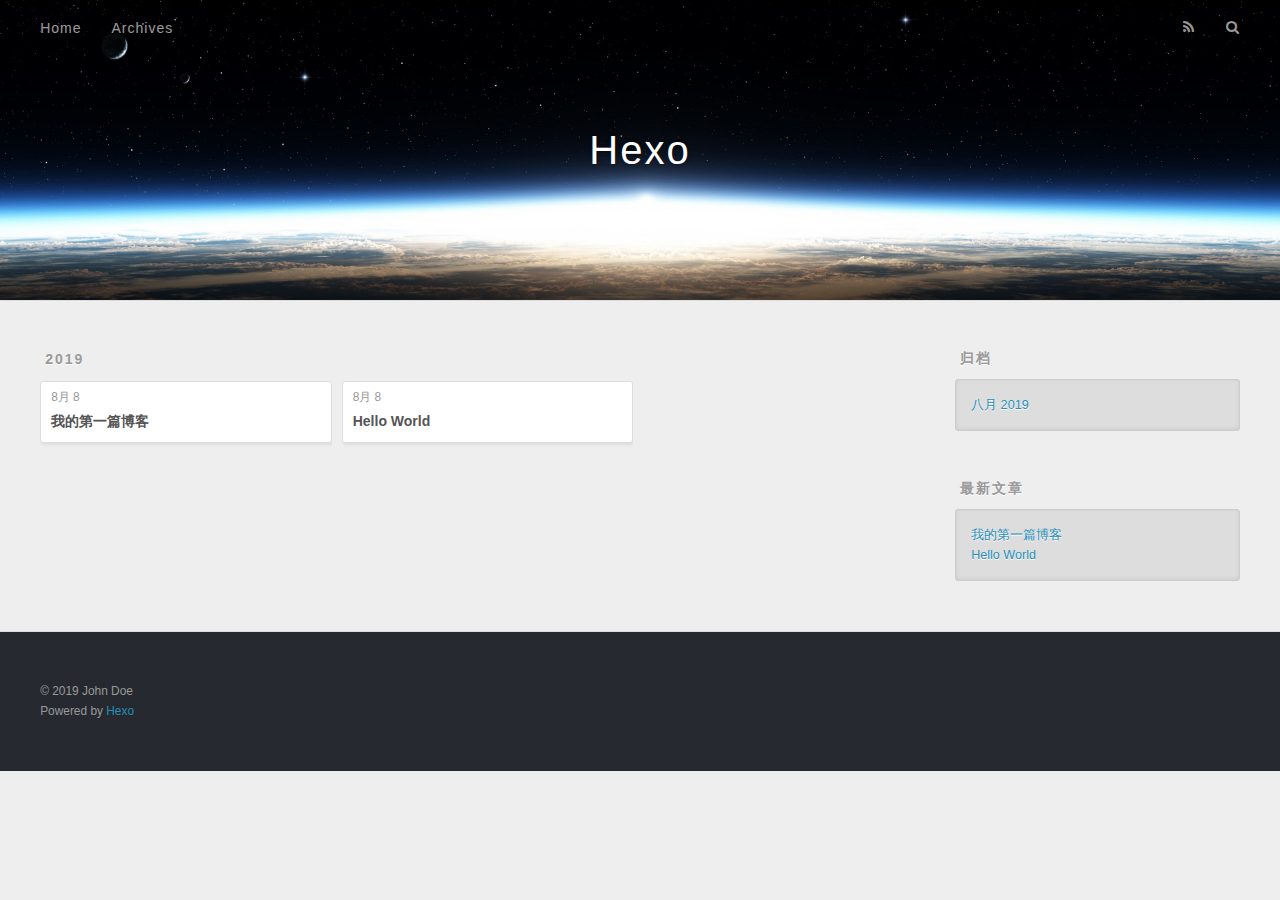
==== archives/index.html @ 7c76d412 "Site updated: 2019-08-08 10:37:57" ====
<!DOCTYPE html>
<html>
<head><meta name="generator" content="Hexo 3.9.0">
  <meta charset="utf-8">
  

  
  <title>归档 | Hexo</title>
  <meta name="viewport" content="width=device-width, initial-scale=1, maximum-scale=1">
  <meta property="og:type" content="website">
<meta property="og:title" content="Hexo">
<meta property="og:url" content="http://yoursite.com/archives/index.html">
<meta property="og:site_name" content="Hexo">
<meta property="og:locale" content="zh-CN">
<meta name="twitter:card" content="summary">
<meta name="twitter:title" content="Hexo">
  
    <link rel="alternate" href="/atom.xml" title="Hexo" type="application/atom+xml">
  
  
    <link rel="icon" href="/favicon.png">
  
  
    <link href="//fonts.googleapis.com/css?family=Source+Code+Pro" rel="stylesheet" type="text/css">
  
  <link rel="stylesheet" href="/css/style.css">
</head>
</html>
<body>
  <div id="container">
    <div id="wrap">
      <header id="header">
  <div id="banner"></div>
  <div id="header-outer" class="outer">
    <div id="header-title" class="inner">
      <h1 id="logo-wrap">
        <a href="/" id="logo">Hexo</a>
      </h1>
      
    </div>
    <div id="header-inner" class="inner">
      <nav id="main-nav">
        <a id="main-nav-toggle" class="nav-icon"></a>
        
          <a class="main-nav-link" href="/">Home</a>
        
          <a class="main-nav-link" href="/archives">Archives</a>
        
      </nav>
      <nav id="sub-nav">
        
          <a id="nav-rss-link" class="nav-icon" href="/atom.xml" title="RSS Feed"></a>
        
        <a id="nav-search-btn" class="nav-icon" title="搜索"></a>
      </nav>
      <div id="search-form-wrap">
        <form action="//google.com/search" method="get" accept-charset="UTF-8" class="search-form"><input type="search" name="q" class="search-form-input" placeholder="Search"><button type="submit" class="search-form-submit">&#xF002;</button><input type="hidden" name="sitesearch" value="http://yoursite.com"></form>
      </div>
    </div>
  </div>
</header>
      <div class="outer">
        <section id="main">
  
  
    
    
      
      
      <section class="archives-wrap">
        <div class="archive-year-wrap">
          <a href="/archives/2019" class="archive-year">2019</a>
        </div>
        <div class="archives">
    
    <article class="archive-article archive-type-post">
  <div class="archive-article-inner">
    <header class="archive-article-header">
      <a href="/2019/08/08/我的第一篇博客/" class="archive-article-date">
  <time datetime="2019-08-08T02:09:40.000Z" itemprop="datePublished">8月 8</time>
</a>
      
  
    <h1 itemprop="name">
      <a class="archive-article-title" href="/2019/08/08/我的第一篇博客/">我的第一篇博客</a>
    </h1>
  

    </header>
  </div>
</article>
  
    
    
    <article class="archive-article archive-type-post">
  <div class="archive-article-inner">
    <header class="archive-article-header">
      <a href="/2019/08/08/hello-world/" class="archive-article-date">
  <time datetime="2019-08-08T01:44:31.149Z" itemprop="datePublished">8月 8</time>
</a>
      
  
    <h1 itemprop="name">
      <a class="archive-article-title" href="/2019/08/08/hello-world/">Hello World</a>
    </h1>
  

    </header>
  </div>
</article>
  
  
    </div></section>
  


</section>
        
          <aside id="sidebar">
  
    

  
    

  
    
  
    
  <div class="widget-wrap">
    <h3 class="widget-title">归档</h3>
    <div class="widget">
      <ul class="archive-list"><li class="archive-list-item"><a class="archive-list-link" href="/archives/2019/08/">八月 2019</a></li></ul>
    </div>
  </div>


  
    
  <div class="widget-wrap">
    <h3 class="widget-title">最新文章</h3>
    <div class="widget">
      <ul>
        
          <li>
            <a href="/2019/08/08/我的第一篇博客/">我的第一篇博客</a>
          </li>
        
          <li>
            <a href="/2019/08/08/hello-world/">Hello World</a>
          </li>
        
      </ul>
    </div>
  </div>

  
</aside>
        
      </div>
      <footer id="footer">
  
  <div class="outer">
    <div id="footer-info" class="inner">
      &copy; 2019 John Doe<br>
      Powered by <a href="http://hexo.io/" target="_blank">Hexo</a>
    </div>
  </div>
</footer>
    </div>
    <nav id="mobile-nav">
  
    <a href="/" class="mobile-nav-link">Home</a>
  
    <a href="/archives" class="mobile-nav-link">Archives</a>
  
</nav>
    

<script src="//ajax.googleapis.com/ajax/libs/jquery/2.0.3/jquery.min.js"></script>


  <link rel="stylesheet" href="/fancybox/jquery.fancybox.css">
  <script src="/fancybox/jquery.fancybox.pack.js"></script>


<script src="/js/script.js"></script>



  </div>
</body>
</html>
---- css/style.css ----
body {
  width: 100%;
}
body:before,
body:after {
  content: "";
  display: table;
}
body:after {
  clear: both;
}
html,
body,
div,
span,
applet,
object,
iframe,
h1,
h2,
h3,
h4,
h5,
h6,
p,
blockquote,
pre,
a,
abbr,
acronym,
address,
big,
cite,
code,
del,
dfn,
em,
img,
ins,
kbd,
q,
s,
samp,
small,
strike,
strong,
sub,
sup,
tt,
var,
dl,
dt,
dd,
ol,
ul,
li,
fieldset,
form,
label,
legend,
table,
caption,
tbody,
tfoot,
thead,
tr,
th,
td {
  margin: 0;
  padding: 0;
  border: 0;
  outline: 0;
  font-weight: inherit;
  font-style: inherit;
  font-family: inherit;
  font-size: 100%;
  vertical-align: baseline;
}
body {
  line-height: 1;
  color: #000;
  background: #fff;
}
ol,
ul {
  list-style: none;
}
table {
  border-collapse: separate;
  border-spacing: 0;
  vertical-align: middle;
}
caption,
th,
td {
  text-align: left;
  font-weight: normal;
  vertical-align: middle;
}
a img {
  border: none;
}
input,
button {
  margin: 0;
  padding: 0;
}
input::-moz-focus-inner,
button::-moz-focus-inner {
  border: 0;
  padding: 0;
}
@font-face {
  font-family: FontAwesome;
  font-style: normal;
  font-weight: normal;
  src: url("fonts/fontawesome-webfont.eot?v=#4.0.3");
  src: url("fonts/fontawesome-webfont.eot?#iefix&v=#4.0.3") format("embedded-opentype"), url("fonts/fontawesome-webfont.woff?v=#4.0.3") format("woff"), url("fonts/fontawesome-webfont.ttf?v=#4.0.3") format("truetype"), url("fonts/fontawesome-webfont.svg#fontawesomeregular?v=#4.0.3") format("svg");
}
html,
body,
#container {
  height: 100%;
}
body {
  background: #eee;
  font: 14px -apple-system, BlinkMacSystemFont, "Segoe UI", "Roboto", "Oxygen", "Ubuntu", "Cantarell", "Fira Sans", "Droid Sans", "Helvetica Neue", sans-serif;
  -webkit-text-size-adjust: 100%;
}
.outer {
  max-width: 1220px;
  margin: 0 auto;
  padding: 0 20px;
}
.outer:before,
.outer:after {
  content: "";
  display: table;
}
.outer:after {
  clear: both;
}
.inner {
  display: inline;
  float: left;
  width: 98.33333333333333%;
  margin: 0 0.833333333333333%;
}
.left,
.alignleft {
  float: left;
}
.right,
.alignright {
  float: right;
}
.clear {
  clear: both;
}
#container {
  position: relative;
}
.mobile-nav-on {
  overflow: hidden;
}
#wrap {
  height: 100%;
  width: 100%;
  position: absolute;
  top: 0;
  left: 0;
  -webkit-transition: 0.2s ease-out;
  -moz-transition: 0.2s ease-out;
  -ms-transition: 0.2s ease-out;
  transition: 0.2s ease-out;
  z-index: 1;
  background: #eee;
}
.mobile-nav-on #wrap {
  left: 280px;
}
@media screen and (min-width: 768px) {
  #main {
    display: inline;
    float: left;
    width: 73.33333333333333%;
    margin: 0 0.833333333333333%;
  }
}
.article-date,
.article-category-link,
.archive-year,
.widget-title {
  text-decoration: none;
  text-transform: uppercase;
  letter-spacing: 2px;
  color: #999;
  margin-bottom: 1em;
  margin-left: 5px;
  line-height: 1em;
  text-shadow: 0 1px #fff;
  font-weight: bold;
}
.article-inner,
.archive-article-inner {
  background: #fff;
  -webkit-box-shadow: 1px 2px 3px #ddd;
  box-shadow: 1px 2px 3px #ddd;
  border: 1px solid #ddd;
  border-radius: 3px;
}
.article-entry h1,
.widget h1 {
  font-size: 2em;
}
.article-entry h2,
.widget h2 {
  font-size: 1.5em;
}
.article-entry h3,
.widget h3 {
  font-size: 1.3em;
}
.article-entry h4,
.widget h4 {
  font-size: 1.2em;
}
.article-entry h5,
.widget h5 {
  font-size: 1em;
}
.article-entry h6,
.widget h6 {
  font-size: 1em;
  color: #999;
}
.article-entry hr,
.widget hr {
  border: 1px dashed #ddd;
}
.article-entry strong,
.widget strong {
  font-weight: bold;
}
.article-entry em,
.widget em,
.article-entry cite,
.widget cite {
  font-style: italic;
}
.article-entry sup,
.widget sup,
.article-entry sub,
.widget sub {
  font-size: 0.75em;
  line-height: 0;
  position: relative;
  vertical-align: baseline;
}
.article-entry sup,
.widget sup {
  top: -0.5em;
}
.article-entry sub,
.widget sub {
  bottom: -0.2em;
}
.article-entry small,
.widget small {
  font-size: 0.85em;
}
.article-entry acronym,
.widget acronym,
.article-entry abbr,
.widget abbr {
  border-bottom: 1px dotted;
}
.article-entry ul,
.widget ul,
.article-entry ol,
.widget ol,
.article-entry dl,
.widget dl {
  margin: 0 20px;
  line-height: 1.6em;
}
.article-entry ul ul,
.widget ul ul,
.article-entry ol ul,
.widget ol ul,
.article-entry ul ol,
.widget ul ol,
.article-entry ol ol,
.widget ol ol {
  margin-top: 0;
  margin-bottom: 0;
}
.article-entry ul,
.widget ul {
  list-style: disc;
}
.article-entry ol,
.widget ol {
  list-style: decimal;
}
.article-entry dt,
.widget dt {
  font-weight: bold;
}
#header {
  height: 300px;
  position: relative;
  border-bottom: 1px solid #ddd;
}
#header:before,
#header:after {
  content: "";
  position: absolute;
  left: 0;
  right: 0;
  height: 40px;
}
#header:before {
  top: 0;
  background: -webkit-linear-gradient(rgba(0,0,0,0.2), transparent);
  background: -moz-linear-gradient(rgba(0,0,0,0.2), transparent);
  background: -ms-linear-gradient(rgba(0,0,0,0.2), transparent);
  background: linear-gradient(rgba(0,0,0,0.2), transparent);
}
#header:after {
  bottom: 0;
  background: -webkit-linear-gradient(transparent, rgba(0,0,0,0.2));
  background: -moz-linear-gradient(transparent, rgba(0,0,0,0.2));
  background: -ms-linear-gradient(transparent, rgba(0,0,0,0.2));
  background: linear-gradient(transparent, rgba(0,0,0,0.2));
}
#header-outer {
  height: 100%;
  position: relative;
}
#header-inner {
  position: relative;
  overflow: hidden;
}
#banner {
  position: absolute;
  top: 0;
  left: 0;
  width: 100%;
  height: 100%;
  background: url("images/banner.jpg") center #000;
  -webkit-background-size: cover;
  -moz-background-size: cover;
  background-size: cover;
  z-index: -1;
}
#header-title {
  text-align: center;
  height: 40px;
  position: absolute;
  top: 50%;
  left: 0;
  margin-top: -20px;
}
#logo,
#subtitle {
  text-decoration: none;
  color: #fff;
  font-weight: 300;
  text-shadow: 0 1px 4px rgba(0,0,0,0.3);
}
#logo {
  font-size: 40px;
  line-height: 40px;
  letter-spacing: 2px;
}
#subtitle {
  font-size: 16px;
  line-height: 16px;
  letter-spacing: 1px;
}
#subtitle-wrap {
  margin-top: 16px;
}
#main-nav {
  float: left;
  margin-left: -15px;
}
.nav-icon,
.main-nav-link {
  float: left;
  color: #fff;
  opacity: 0.6;
  text-decoration: none;
  text-shadow: 0 1px rgba(0,0,0,0.2);
  -webkit-transition: opacity 0.2s;
  -moz-transition: opacity 0.2s;
  -ms-transition: opacity 0.2s;
  transition: opacity 0.2s;
  display: block;
  padding: 20px 15px;
}
.nav-icon:hover,
.main-nav-link:hover {
  opacity: 1;
}
.nav-icon {
  font-family: FontAwesome;
  text-align: center;
  font-size: 14px;
  width: 14px;
  height: 14px;
  padding: 20px 15px;
  position: relative;
  cursor: pointer;
}
.main-nav-link {
  font-weight: 300;
  letter-spacing: 1px;
}
@media screen and (max-width: 479px) {
  .main-nav-link {
    display: none;
  }
}
#main-nav-toggle {
  display: none;
}
#main-nav-toggle:before {
  content: "\f0c9";
}
@media screen and (max-width: 479px) {
  #main-nav-toggle {
    display: block;
  }
}
#sub-nav {
  float: right;
  margin-right: -15px;
}
#nav-rss-link:before {
  content: "\f09e";
}
#nav-search-btn:before {
  content: "\f002";
}
#search-form-wrap {
  position: absolute;
  top: 15px;
  width: 150px;
  height: 30px;
  right: -150px;
  opacity: 0;
  -webkit-transition: 0.2s ease-out;
  -moz-transition: 0.2s ease-out;
  -ms-transition: 0.2s ease-out;
  transition: 0.2s ease-out;
}
#search-form-wrap.on {
  opacity: 1;
  right: 0;
}
@media screen and (max-width: 479px) {
  #search-form-wrap {
    width: 100%;
    right: -100%;
  }
}
.search-form {
  position: absolute;
  top: 0;
  left: 0;
  right: 0;
  background: #fff;
  padding: 5px 15px;
  border-radius: 15px;
  -webkit-box-shadow: 0 0 10px rgba(0,0,0,0.3);
  box-shadow: 0 0 10px rgba(0,0,0,0.3);
}
.search-form-input {
  border: none;
  background: none;
  color: #555;
  width: 100%;
  font: 13px -apple-system, BlinkMacSystemFont, "Segoe UI", "Roboto", "Oxygen", "Ubuntu", "Cantarell", "Fira Sans", "Droid Sans", "Helvetica Neue", sans-serif;
  outline: none;
}
.search-form-input::-webkit-search-results-decoration,
.search-form-input::-webkit-search-cancel-button {
  -webkit-appearance: none;
}
.search-form-submit {
  position: absolute;
  top: 50%;
  right: 10px;
  margin-top: -7px;
  font: 13px FontAwesome;
  border: none;
  background: none;
  color: #bbb;
  cursor: pointer;
}
.search-form-submit:hover,
.search-form-submit:focus {
  color: #777;
}
.article {
  margin: 50px 0;
}
.article-inner {
  overflow: hidden;
}
.article-meta:before,
.article-meta:after {
  content: "";
  display: table;
}
.article-meta:after {
  clear: both;
}
.article-date {
  float: left;
}
.article-category {
  float: left;
  line-height: 1em;
  color: #ccc;
  text-shadow: 0 1px #fff;
  margin-left: 8px;
}
.article-category:before {
  content: "\2022";
}
.article-category-link {
  margin: 0 12px 1em;
}
.article-header {
  padding: 20px 20px 0;
}
.article-title {
  text-decoration: none;
  font-size: 2em;
  font-weight: bold;
  color: #555;
  line-height: 1.1em;
  -webkit-transition: color 0.2s;
  -moz-transition: color 0.2s;
  -ms-transition: color 0.2s;
  transition: color 0.2s;
}
a.article-title:hover {
  color: #258fb8;
}
.article-entry {
  color: #555;
  padding: 0 20px;
}
.article-entry:before,
.article-entry:after {
  content: "";
  display: table;
}
.article-entry:after {
  clear: both;
}
.article-entry p,
.article-entry table {
  line-height: 1.6em;
  margin: 1.6em 0;
}
.article-entry h1,
.article-entry h2,
.article-entry h3,
.article-entry h4,
.article-entry h5,
.article-entry h6 {
  font-weight: bold;
}
.article-entry h1,
.article-entry h2,
.article-entry h3,
.article-entry h4,
.article-entry h5,
.article-entry h6 {
  line-height: 1.1em;
  margin: 1.1em 0;
}
.article-entry a {
  color: #258fb8;
  text-decoration: none;
}
.article-entry a:hover {
  text-decoration: underline;
}
.article-entry ul,
.article-entry ol,
.article-entry dl {
  margin-top: 1.6em;
  margin-bottom: 1.6em;
}
.article-entry img,
.article-entry video {
  max-width: 100%;
  height: auto;
  display: block;
  margin: auto;
}
.article-entry iframe {
  border: none;
}
.article-entry table {
  width: 100%;
  border-collapse: collapse;
  border-spacing: 0;
}
.article-entry th {
  font-weight: bold;
  border-bottom: 3px solid #ddd;
  padding-bottom: 0.5em;
}
.article-entry td {
  border-bottom: 1px solid #ddd;
  padding: 10px 0;
}
.article-entry blockquote {
  font-family: Georgia, "Times New Roman", serif;
  font-size: 1.4em;
  margin: 1.6em 20px;
  text-align: center;
}
.article-entry blockquote footer {
  font-size: 14px;
  margin: 1.6em 0;
  font-family: -apple-system, BlinkMacSystemFont, "Segoe UI", "Roboto", "Oxygen", "Ubuntu", "Cantarell", "Fira Sans", "Droid Sans", "Helvetica Neue", sans-serif;
}
.article-entry blockquote footer cite:before {
  content: "—";
  padding: 0 0.5em;
}
.article-entry .pullquote {
  text-align: left;
  width: 45%;
  margin: 0;
}
.article-entry .pullquote.left {
  margin-left: 0.5em;
  margin-right: 1em;
}
.article-entry .pullquote.right {
  margin-right: 0.5em;
  margin-left: 1em;
}
.article-entry .caption {
  color: #999;
  display: block;
  font-size: 0.9em;
  margin-top: 0.5em;
  position: relative;
  text-align: center;
}
.article-entry .video-container {
  position: relative;
  padding-top: 56.25%;
  height: 0;
  overflow: hidden;
}
.article-entry .video-container iframe,
.article-entry .video-container object,
.article-entry .video-container embed {
  position: absolute;
  top: 0;
  left: 0;
  width: 100%;
  height: 100%;
  margin-top: 0;
}
.article-more-link a {
  display: inline-block;
  line-height: 1em;
  padding: 6px 15px;
  border-radius: 15px;
  background: #eee;
  color: #999;
  text-shadow: 0 1px #fff;
  text-decoration: none;
}
.article-more-link a:hover {
  background: #258fb8;
  color: #fff;
  text-decoration: none;
  text-shadow: 0 1px #1e7293;
}
.article-footer {
  font-size: 0.85em;
  line-height: 1.6em;
  border-top: 1px solid #ddd;
  padding-top: 1.6em;
  margin: 0 20px 20px;
}
.article-footer:before,
.article-footer:after {
  content: "";
  display: table;
}
.article-footer:after {
  clear: both;
}
.article-footer a {
  color: #999;
  text-decoration: none;
}
.article-footer a:hover {
  color: #555;
}
.article-tag-list-item {
  float: left;
  margin-right: 10px;
}
.article-tag-list-link:before {
  content: "#";
}
.article-comment-link {
  float: right;
}
.article-comment-link:before {
  content: "\f075";
  font-family: FontAwesome;
  padding-right: 8px;
}
.article-share-link {
  cursor: pointer;
  float: right;
  margin-left: 20px;
}
.article-share-link:before {
  content: "\f064";
  font-family: FontAwesome;
  padding-right: 6px;
}
#article-nav {
  position: relative;
}
#article-nav:before,
#article-nav:after {
  content: "";
  display: table;
}
#article-nav:after {
  clear: both;
}
@media screen and (min-width: 768px) {
  #article-nav {
    margin: 50px 0;
  }
  #article-nav:before {
    width: 8px;
    height: 8px;
    position: absolute;
    top: 50%;
    left: 50%;
    margin-top: -4px;
    margin-left: -4px;
    content: "";
    border-radius: 50%;
    background: #ddd;
    -webkit-box-shadow: 0 1px 2px #fff;
    box-shadow: 0 1px 2px #fff;
  }
}
.article-nav-link-wrap {
  text-decoration: none;
  text-shadow: 0 1px #fff;
  color: #999;
  -webkit-box-sizing: border-box;
  -moz-box-sizing: border-box;
  box-sizing: border-box;
  margin-top: 50px;
  text-align: center;
  display: block;
}
.article-nav-link-wrap:hover {
  color: #555;
}
@media screen and (min-width: 768px) {
  .article-nav-link-wrap {
    width: 50%;
    margin-top: 0;
  }
}
@media screen and (min-width: 768px) {
  #article-nav-newer {
    float: left;
    text-align: right;
    padding-right: 20px;
  }
}
@media screen and (min-width: 768px) {
  #article-nav-older {
    float: right;
    text-align: left;
    padding-left: 20px;
  }
}
.article-nav-caption {
  text-transform: uppercase;
  letter-spacing: 2px;
  color: #ddd;
  line-height: 1em;
  font-weight: bold;
}
#article-nav-newer .article-nav-caption {
  margin-right: -2px;
}
.article-nav-title {
  font-size: 0.85em;
  line-height: 1.6em;
  margin-top: 0.5em;
}
.article-share-box {
  position: absolute;
  display: none;
  background: #fff;
  -webkit-box-shadow: 1px 2px 10px rgba(0,0,0,0.2);
  box-shadow: 1px 2px 10px rgba(0,0,0,0.2);
  border-radius: 3px;
  margin-left: -145px;
  overflow: hidden;
  z-index: 1;
}
.article-share-box.on {
  display: block;
}
.article-share-input {
  width: 100%;
  background: none;
  -webkit-box-sizing: border-box;
  -moz-box-sizing: border-box;
  box-sizing: border-box;
  font: 14px -apple-system, BlinkMacSystemFont, "Segoe UI", "Roboto", "Oxygen", "Ubuntu", "Cantarell", "Fira Sans", "Droid Sans", "Helvetica Neue", sans-serif;
  padding: 0 15px;
  color: #555;
  outline: none;
  border: 1px solid #ddd;
  border-radius: 3px 3px 0 0;
  height: 36px;
  line-height: 36px;
}
.article-share-links {
  background: #eee;
}
.article-share-links:before,
.article-share-links:after {
  content: "";
  display: table;
}
.article-share-links:after {
  clear: both;
}
.article-share-twitter,
.article-share-facebook,
.article-share-pinterest,
.article-share-google {
  width: 50px;
  height: 36px;
  display: block;
  float: left;
  position: relative;
  color: #999;
  text-shadow: 0 1px #fff;
}
.article-share-twitter:before,
.article-share-facebook:before,
.article-share-pinterest:before,
.article-share-google:before {
  font-size: 20px;
  font-family: FontAwesome;
  width: 20px;
  height: 20px;
  position: absolute;
  top: 50%;
  left: 50%;
  margin-top: -10px;
  margin-left: -10px;
  text-align: center;
}
.article-share-twitter:hover,
.article-share-facebook:hover,
.article-share-pinterest:hover,
.article-share-google:hover {
  color: #fff;
}
.article-share-twitter:before {
  content: "\f099";
}
.article-share-twitter:hover {
  background: #00aced;
  text-shadow: 0 1px #008abe;
}
.article-share-facebook:before {
  content: "\f09a";
}
.article-share-facebook:hover {
  background: #3b5998;
  text-shadow: 0 1px #2f477a;
}
.article-share-pinterest:before {
  content: "\f0d2";
}
.article-share-pinterest:hover {
  background: #cb2027;
  text-shadow: 0 1px #a21a1f;
}
.article-share-google:before {
  content: "\f0d5";
}
.article-share-google:hover {
  background: #dd4b39;
  text-shadow: 0 1px #be3221;
}
.article-gallery {
  background: #000;
  position: relative;
}
.article-gallery-photos {
  position: relative;
  overflow: hidden;
}
.article-gallery-img {
  display: none;
  max-width: 100%;
}
.article-gallery-img:first-child {
  display: block;
}
.article-gallery-img.loaded {
  position: absolute;
  display: block;
}
.article-gallery-img img {
  display: block;
  max-width: 100%;
  margin: 0 auto;
}
#comments {
  background: #fff;
  -webkit-box-shadow: 1px 2px 3px #ddd;
  box-shadow: 1px 2px 3px #ddd;
  padding: 20px;
  border: 1px solid #ddd;
  border-radius: 3px;
  margin: 50px 0;
}
#comments a {
  color: #258fb8;
}
.archives-wrap {
  margin: 50px 0;
}
.archives:before,
.archives:after {
  content: "";
  display: table;
}
.archives:after {
  clear: both;
}
.archive-year-wrap {
  margin-bottom: 1em;
}
.archives {
  -webkit-column-gap: 10px;
  -moz-column-gap: 10px;
  column-gap: 10px;
}
@media screen and (min-width: 480px) and (max-width: 767px) {
  .archives {
    -webkit-column-count: 2;
    -moz-column-count: 2;
    column-count: 2;
  }
}
@media screen and (min-width: 768px) {
  .archives {
    -webkit-column-count: 3;
    -moz-column-count: 3;
    column-count: 3;
  }
}
.archive-article {
  -webkit-column-break-inside: avoid;
  page-break-inside: avoid;
  overflow: hidden;
  break-inside: avoid-column;
}
.archive-article-inner {
  padding: 10px;
  margin-bottom: 15px;
}
.archive-article-title {
  text-decoration: none;
  font-weight: bold;
  color: #555;
  -webkit-transition: color 0.2s;
  -moz-transition: color 0.2s;
  -ms-transition: color 0.2s;
  transition: color 0.2s;
  line-height: 1.6em;
}
.archive-article-title:hover {
  color: #258fb8;
}
.archive-article-footer {
  margin-top: 1em;
}
.archive-article-date {
  color: #999;
  text-decoration: none;
  font-size: 0.85em;
  line-height: 1em;
  margin-bottom: 0.5em;
  display: block;
}
#page-nav {
  margin: 50px auto;
  background: #fff;
  -webkit-box-shadow: 1px 2px 3px #ddd;
  box-shadow: 1px 2px 3px #ddd;
  border: 1px solid #ddd;
  border-radius: 3px;
  text-align: center;
  color: #999;
  overflow: hidden;
}
#page-nav:before,
#page-nav:after {
  content: "";
  display: table;
}
#page-nav:after {
  clear: both;
}
#page-nav a,
#page-nav span {
  padding: 10px 20px;
  line-height: 1;
  height: 2ex;
}
#page-nav a {
  color: #999;
  text-decoration: none;
}
#page-nav a:hover {
  background: #999;
  color: #fff;
}
#page-nav .prev {
  float: left;
}
#page-nav .next {
  float: right;
}
#page-nav .page-number {
  display: inline-block;
}
@media screen and (max-width: 479px) {
  #page-nav .page-number {
    display: none;
  }
}
#page-nav .current {
  color: #555;
  font-weight: bold;
}
#page-nav .space {
  color: #ddd;
}
#footer {
  background: #262a30;
  padding: 50px 0;
  border-top: 1px solid #ddd;
  color: #999;
}
#footer a {
  color: #258fb8;
  text-decoration: none;
}
#footer a:hover {
  text-decoration: underline;
}
#footer-info {
  line-height: 1.6em;
  font-size: 0.85em;
}
.article-entry pre,
.article-entry .highlight {
  background: #2d2d2d;
  margin: 0 -20px;
  padding: 15px 20px;
  border-style: solid;
  border-color: #ddd;
  border-width: 1px 0;
  overflow: auto;
  color: #ccc;
  line-height: 22.400000000000002px;
}
.article-entry .highlight .gutter pre,
.article-entry .gist .gist-file .gist-data .line-numbers {
  color: #666;
  font-size: 0.85em;
}
.article-entry pre,
.article-entry code {
  font-family: "Source Code Pro", Consolas, Monaco, Menlo, Consolas, monospace;
}
.article-entry code {
  background: #eee;
  text-shadow: 0 1px #fff;
  padding: 0 0.3em;
}
.article-entry pre code {
  background: none;
  text-shadow: none;
  padding: 0;
}
.article-entry .highlight pre {
  border: none;
  margin: 0;
  padding: 0;
}
.article-entry .highlight table {
  margin: 0;
  width: auto;
}
.article-entry .highlight td {
  border: none;
  padding: 0;
}
.article-entry .highlight figcaption {
  font-size: 0.85em;
  color: #999;
  line-height: 1em;
  margin-bottom: 1em;
}
.article-entry .highlight figcaption:before,
.article-entry .highlight figcaption:after {
  content: "";
  display: table;
}
.article-entry .highlight figcaption:after {
  clear: both;
}
.article-entry .highlight figcaption a {
  float: right;
}
.article-entry .highlight .gutter pre {
  text-align: right;
  padding-right: 20px;
}
.article-entry .highlight .line {
  height: 22.400000000000002px;
}
.article-entry .highlight .line.marked {
  background: #515151;
}
.article-entry .gist {
  margin: 0 -20px;
  border-style: solid;
  border-color: #ddd;
  border-width: 1px 0;
  background: #2d2d2d;
  padding: 15px 20px 15px 0;
}
.article-entry .gist .gist-file {
  border: none;
  font-family: "Source Code Pro", Consolas, Monaco, Menlo, Consolas, monospace;
  margin: 0;
}
.article-entry .gist .gist-file .gist-data {
  background: none;
  border: none;
}
.article-entry .gist .gist-file .gist-data .line-numbers {
  background: none;
  border: none;
  padding: 0 20px 0 0;
}
.article-entry .gist .gist-file .gist-data .line-data {
  padding: 0 !important;
}
.article-entry .gist .gist-file .highlight {
  margin: 0;
  padding: 0;
  border: none;
}
.article-entry .gist .gist-file .gist-meta {
  background: #2d2d2d;
  color: #999;
  font: 0.85em -apple-system, BlinkMacSystemFont, "Segoe UI", "Roboto", "Oxygen", "Ubuntu", "Cantarell", "Fira Sans", "Droid Sans", "Helvetica Neue", sans-serif;
  text-shadow: 0 0;
  padding: 0;
  margin-top: 1em;
  margin-left: 20px;
}
.article-entry .gist .gist-file .gist-meta a {
  color: #258fb8;
  font-weight: normal;
}
.article-entry .gist .gist-file .gist-meta a:hover {
  text-decoration: underline;
}
pre .comment,
pre .title {
  color: #999;
}
pre .variable,
pre .attribute,
pre .tag,
pre .regexp,
pre .ruby .constant,
pre .xml .tag .title,
pre .xml .pi,
pre .xml .doctype,
pre .html .doctype,
pre .css .id,
pre .css .class,
pre .css .pseudo {
  color: #f2777a;
}
pre .number,
pre .preprocessor,
pre .built_in,
pre .literal,
pre .params,
pre .constant {
  color: #f99157;
}
pre .class,
pre .ruby .class .title,
pre .css .rules .attribute {
  color: #9c9;
}
pre .string,
pre .value,
pre .inheritance,
pre .header,
pre .ruby .symbol,
pre .xml .cdata {
  color: #9c9;
}
pre .css .hexcolor {
  color: #6cc;
}
pre .function,
pre .python .decorator,
pre .python .title,
pre .ruby .function .title,
pre .ruby .title .keyword,
pre .perl .sub,
pre .javascript .title,
pre .coffeescript .title {
  color: #69c;
}
pre .keyword,
pre .javascript .function {
  color: #c9c;
}
@media screen and (max-width: 479px) {
  #mobile-nav {
    position: absolute;
    top: 0;
    left: 0;
    width: 280px;
    height: 100%;
    background: #191919;
    border-right: 1px solid #fff;
  }
}
@media screen and (max-width: 479px) {
  .mobile-nav-link {
    display: block;
    color: #999;
    text-decoration: none;
    padding: 15px 20px;
    font-weight: bold;
  }
  .mobile-nav-link:hover {
    color: #fff;
  }
}
@media screen and (min-width: 768px) {
  #sidebar {
    display: inline;
    float: left;
    width: 23.333333333333332%;
    margin: 0 0.833333333333333%;
  }
}
.widget-wrap {
  margin: 50px 0;
}
.widget {
  color: #777;
  text-shadow: 0 1px #fff;
  background: #ddd;
  -webkit-box-shadow: 0 -1px 4px #ccc inset;
  box-shadow: 0 -1px 4px #ccc inset;
  border: 1px solid #ccc;
  padding: 15px;
  border-radius: 3px;
}
.widget a {
  color: #258fb8;
  text-decoration: none;
}
.widget a:hover {
  text-decoration: underline;
}
.widget ul ul,
.widget ol ul,
.widget dl ul,
.widget ul ol,
.widget ol ol,
.widget dl ol,
.widget ul dl,
.widget ol dl,
.widget dl dl {
  margin-left: 15px;
  list-style: disc;
}
.widget {
  line-height: 1.6em;
  word-wrap: break-word;
  font-size: 0.9em;
}
.widget ul,
.widget ol {
  list-style: none;
  margin: 0;
}
.widget ul ul,
.widget ol ul,
.widget ul ol,
.widget ol ol {
  margin: 0 20px;
}
.widget ul ul,
.widget ol ul {
  list-style: disc;
}
.widget ul ol,
.widget ol ol {
  list-style: decimal;
}
.category-list-count,
.tag-list-count,
.archive-list-count {
  padding-left: 5px;
  color: #999;
  font-size: 0.85em;
}
.category-list-count:before,
.tag-list-count:before,
.archive-list-count:before {
  content: "(";
}
.category-list-count:after,
.tag-list-count:after,
.archive-list-count:after {
  content: ")";
}
.tagcloud a {
  margin-right: 5px;
  display: inline-block;
}
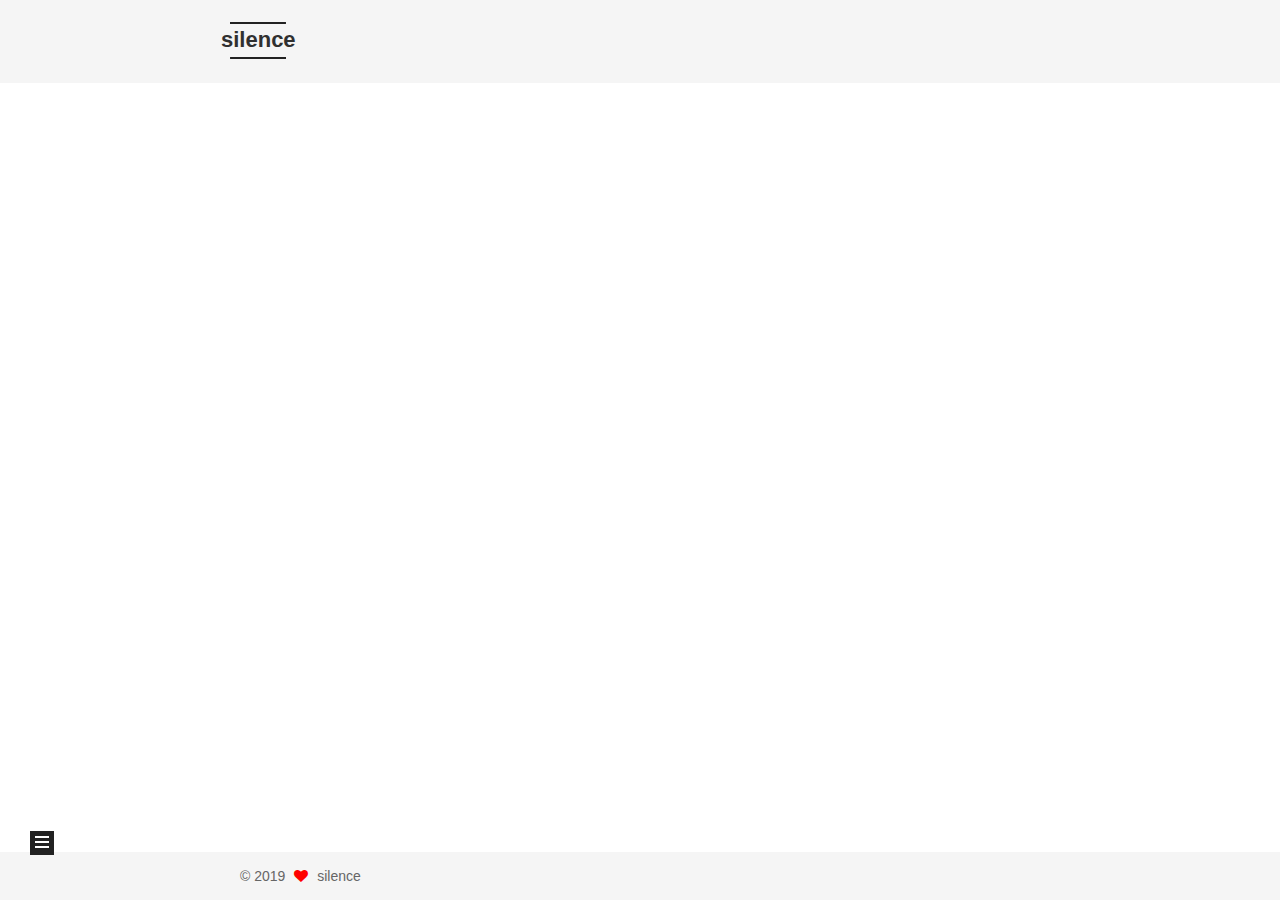
==== commit 8543cf5b: "Site updated: 2019-08-13 13:42:16" ====
--- a/archives/index.html
+++ b/archives/index.html
@@ -1,193 +1,438 @@
 <!DOCTYPE html>
-<html>
-<head><meta name="generator" content="Hexo 3.9.0">
-  <meta charset="utf-8">
-  
-
-  
-  <title>归档 | Hexo</title>
-  <meta name="viewport" content="width=device-width, initial-scale=1, maximum-scale=1">
-  <meta property="og:type" content="website">
-<meta property="og:title" content="Hexo">
+
+
+
+
+
+<html class="theme-next mist use-motion" lang="zh-CN">
+<head>
+  <meta charset="UTF-8">
+<meta name="generator" content="Hexo 3.9.0">
+<meta name="viewport" content="width=device-width, initial-scale=1, maximum-scale=2">
+<meta name="theme-color" content="#222">
+<meta http-equiv="X-UA-Compatible" content="IE=edge">
+  <link rel="apple-touch-icon" sizes="180x180" href="/images/apple-touch-icon-next.png?v=7.3.0">
+  <link rel="icon" type="image/png" sizes="32x32" href="/images/favicon-32x32-next.png?v=7.3.0">
+  <link rel="icon" type="image/png" sizes="16x16" href="/images/favicon-16x16-next.png?v=7.3.0">
+  <link rel="mask-icon" href="/images/logo.svg?v=7.3.0" color="#222">
+
+<link rel="stylesheet" href="/css/main.css?v=7.3.0">
+
+
+<link rel="stylesheet" href="/lib/font-awesome/css/font-awesome.min.css?v=4.7.0">
+
+
+<script id="hexo-configurations">
+  var NexT = window.NexT || {};
+  var CONFIG = {
+    root: '/',
+    scheme: 'Mist',
+    version: '7.3.0',
+    exturl: false,
+    sidebar: {"position":"left","display":"post","offset":12,"onmobile":false},
+    back2top: {"enable":true,"sidebar":false,"scrollpercent":false},
+    save_scroll: false,
+    copycode: {"enable":true,"show_result":true,"style":"default"},
+    fancybox: false,
+    mediumzoom: false,
+    lazyload: false,
+    pangu: false,
+    algolia: {
+      applicationID: '',
+      apiKey: '',
+      indexName: '',
+      hits: {"per_page":10},
+      labels: {"input_placeholder":"Search for Posts","hits_empty":"We didn't find any results for the search: ${query}","hits_stats":"${hits} results found in ${time} ms"}
+    },
+    localsearch: {"enable":false,"trigger":"auto","top_n_per_article":1,"unescape":false,"preload":false},
+    path: '',
+    motion: {"enable":true,"async":false,"transition":{"post_block":"fadeIn","post_header":"slideDownIn","post_body":"slideDownIn","coll_header":"slideLeftIn","sidebar":"slideUpIn"}},
+    translation: {
+      copy_button: '复制',
+      copy_success: '复制成功',
+      copy_failure: '复制失败'
+    }
+  };
+</script>
+
+  <meta name="description" content="JavaС��">
+<meta property="og:type" content="website">
+<meta property="og:title" content="silence">
 <meta property="og:url" content="http://yoursite.com/archives/index.html">
-<meta property="og:site_name" content="Hexo">
+<meta property="og:site_name" content="silence">
+<meta property="og:description" content="JavaС��">
 <meta property="og:locale" content="zh-CN">
 <meta name="twitter:card" content="summary">
-<meta name="twitter:title" content="Hexo">
-  
-    <link rel="alternate" href="/atom.xml" title="Hexo" type="application/atom+xml">
-  
-  
-    <link rel="icon" href="/favicon.png">
-  
-  
-    <link href="//fonts.googleapis.com/css?family=Source+Code+Pro" rel="stylesheet" type="text/css">
-  
-  <link rel="stylesheet" href="/css/style.css">
+<meta name="twitter:title" content="silence">
+<meta name="twitter:description" content="JavaС��">
+  <link rel="canonical" href="http://yoursite.com/archives/">
+
+
+<script id="page-configurations">
+  // https://hexo.io/docs/variables.html
+  CONFIG.page = {
+    sidebar: "",
+    isHome: false,
+    isPost: false,
+    isPage: false,
+    isArchive: true
+  };
+</script>
+
+  <title>归档 | silence</title>
+  
+
+
+
+
+
+
+
+
+  <noscript>
+  <style>
+  .use-motion .motion-element,
+  .use-motion .brand,
+  .use-motion .menu-item,
+  .sidebar-inner,
+  .use-motion .post-block,
+  .use-motion .pagination,
+  .use-motion .comments,
+  .use-motion .post-header,
+  .use-motion .post-body,
+  .use-motion .collection-title { opacity: initial; }
+
+  .use-motion .logo,
+  .use-motion .site-title,
+  .use-motion .site-subtitle {
+    opacity: initial;
+    top: initial;
+  }
+
+  .use-motion .logo-line-before i { left: initial; }
+  .use-motion .logo-line-after i { right: initial; }
+  </style>
+</noscript>
+
 </head>
-</html>
-<body>
-  <div id="container">
-    <div id="wrap">
-      <header id="header">
-  <div id="banner"></div>
-  <div id="header-outer" class="outer">
-    <div id="header-title" class="inner">
-      <h1 id="logo-wrap">
-        <a href="/" id="logo">Hexo</a>
-      </h1>
-      
-    </div>
-    <div id="header-inner" class="inner">
-      <nav id="main-nav">
-        <a id="main-nav-toggle" class="nav-icon"></a>
-        
-          <a class="main-nav-link" href="/">Home</a>
-        
-          <a class="main-nav-link" href="/archives">Archives</a>
-        
-      </nav>
-      <nav id="sub-nav">
-        
-          <a id="nav-rss-link" class="nav-icon" href="/atom.xml" title="RSS Feed"></a>
-        
-        <a id="nav-search-btn" class="nav-icon" title="搜索"></a>
-      </nav>
-      <div id="search-form-wrap">
-        <form action="//google.com/search" method="get" accept-charset="UTF-8" class="search-form"><input type="search" name="q" class="search-form-input" placeholder="Search"><button type="submit" class="search-form-submit">&#xF002;</button><input type="hidden" name="sitesearch" value="http://yoursite.com"></form>
-      </div>
+
+<body itemscope itemtype="http://schema.org/WebPage" lang="zh-CN">
+
+  <div class="container sidebar-position-left">
+    <div class="headband"></div>
+
+    <header id="header" class="header" itemscope itemtype="http://schema.org/WPHeader">
+      <div class="header-inner"><div class="site-brand-wrapper">
+  <div class="site-meta">
+
+    <div class="custom-logo-site-title">
+      <a href="/" class="brand" rel="start">
+        <span class="logo-line-before"><i></i></span>
+        <span class="site-title">silence</span>
+        <span class="logo-line-after"><i></i></span>
+      </a>
     </div>
   </div>
-</header>
-      <div class="outer">
-        <section id="main">
-  
-  
-    
-    
-      
-      
-      <section class="archives-wrap">
-        <div class="archive-year-wrap">
-          <a href="/archives/2019" class="archive-year">2019</a>
-        </div>
-        <div class="archives">
-    
-    <article class="archive-article archive-type-post">
-  <div class="archive-article-inner">
-    <header class="archive-article-header">
-      <a href="/2019/08/08/我的第一篇博客/" class="archive-article-date">
-  <time datetime="2019-08-08T02:09:40.000Z" itemprop="datePublished">8月 8</time>
-</a>
-      
-  
-    <h1 itemprop="name">
-      <a class="archive-article-title" href="/2019/08/08/我的第一篇博客/">我的第一篇博客</a>
-    </h1>
-  
-
+
+  <div class="site-nav-toggle">
+    <button aria-label="切换导航栏">
+      <span class="btn-bar"></span>
+      <span class="btn-bar"></span>
+      <span class="btn-bar"></span>
+    </button>
+  </div>
+</div>
+
+
+<nav class="site-nav">
+  
+  <ul id="menu" class="menu">
+      
+      
+      
+        
+        <li class="menu-item menu-item-home">
+      
+    
+
+    <a href="/" rel="section"><i class="menu-item-icon fa fa-fw fa-home"></i> <br>首页</a>
+
+  </li>
+      
+      
+      
+        
+        <li class="menu-item menu-item-archives">
+      
+    
+
+    <a href="/archives/" rel="section"><i class="menu-item-icon fa fa-fw fa-archive"></i> <br>归档</a>
+
+  </li>
+  </ul>
+
+    
+
+    
+    
+      
+      
+    
+      
+      
+    
+    
+
+  
+
+</nav>
+</div>
     </header>
-  </div>
-</article>
-  
-    
-    
-    <article class="archive-article archive-type-post">
-  <div class="archive-article-inner">
-    <header class="archive-article-header">
-      <a href="/2019/08/08/hello-world/" class="archive-article-date">
-  <time datetime="2019-08-08T01:44:31.149Z" itemprop="datePublished">8月 8</time>
-</a>
-      
-  
-    <h1 itemprop="name">
-      <a class="archive-article-title" href="/2019/08/08/hello-world/">Hello World</a>
-    </h1>
-  
+
+    
+
+
+    <main id="main" class="main">
+      <div class="main-inner">
+        <div class="content-wrap">
+          <div id="content" class="content page-archive">
+            
+
+  
+  
+  
+  <div class="post-block archive">
+    <div id="posts" class="posts-collapse">
+      <span class="archive-move-on"></span>
+      <span class="archive-page-counter">
+        
+        
+        
+          
+        
+        嗯..! 目前共计 2 篇日志。 继续努力。
+      </span>
+      
+
+      
+
+  
+  
+  
+
+  
+    
+    <div class="collection-title">
+      <h1 class="archive-year" id="archive-year-2019">2019</h1>
+    </div>
+  
+  
+
+  <article class="post post-type-normal" itemscope itemtype="http://schema.org/Article">
+    <header class="post-header">
+
+      <h2 class="post-title">
+        
+          <a class="post-title-link" href="/2019/08/08/我的第一篇博客/" itemprop="url">
+            
+              <span itemprop="name">我的第一篇博客</span>
+            
+          </a>
+        
+      </h2>
+
+      <div class="post-meta">
+        <time class="post-time" itemprop="dateCreated"
+              datetime="2019-08-08T10:09:40+08:00"
+              content="2019-08-08">
+          08-08
+        </time>
+      </div>
 
     </header>
-  </div>
-</article>
-  
-  
-    </div></section>
-  
-
-
-</section>
-        
-          <aside id="sidebar">
-  
-    
-
-  
-    
-
-  
-    
-  
-    
-  <div class="widget-wrap">
-    <h3 class="widget-title">归档</h3>
-    <div class="widget">
-      <ul class="archive-list"><li class="archive-list-item"><a class="archive-list-link" href="/archives/2019/08/">八月 2019</a></li></ul>
+  </article>
+
+
+
+  
+  
+  
+
+  
+  
+
+  <article class="post post-type-normal" itemscope itemtype="http://schema.org/Article">
+    <header class="post-header">
+
+      <h2 class="post-title">
+        
+          <a class="post-title-link" href="/2019/08/08/hello-world/" itemprop="url">
+            
+              <span itemprop="name">Hello World</span>
+            
+          </a>
+        
+      </h2>
+
+      <div class="post-meta">
+        <time class="post-time" itemprop="dateCreated"
+              datetime="2019-08-08T09:44:31+08:00"
+              content="2019-08-08">
+          08-08
+        </time>
+      </div>
+
+    </header>
+  </article>
+
+
+
+
     </div>
   </div>
-
-
-  
-    
-  <div class="widget-wrap">
-    <h3 class="widget-title">最新文章</h3>
-    <div class="widget">
-      <ul>
-        
-          <li>
-            <a href="/2019/08/08/我的第一篇博客/">我的第一篇博客</a>
-          </li>
-        
-          <li>
-            <a href="/2019/08/08/hello-world/">Hello World</a>
-          </li>
-        
-      </ul>
+  
+  
+  
+
+  
+
+
+
+          </div>
+          
+
+        </div>
+          
+  
+  <div class="sidebar-toggle">
+    <div class="sidebar-toggle-line-wrap">
+      <span class="sidebar-toggle-line sidebar-toggle-line-first"></span>
+      <span class="sidebar-toggle-line sidebar-toggle-line-middle"></span>
+      <span class="sidebar-toggle-line sidebar-toggle-line-last"></span>
     </div>
   </div>
 
-  
-</aside>
-        
-      </div>
-      <footer id="footer">
-  
-  <div class="outer">
-    <div id="footer-info" class="inner">
-      &copy; 2019 John Doe<br>
-      Powered by <a href="http://hexo.io/" target="_blank">Hexo</a>
+  <aside id="sidebar" class="sidebar">
+    <div class="sidebar-inner">
+
+      <div class="site-overview-wrap sidebar-panel sidebar-panel-active">
+        <div class="site-overview">
+
+          <div class="site-author motion-element" itemprop="author" itemscope itemtype="http://schema.org/Person">
+    <img class="site-author-image" itemprop="image"
+      src="/images/avatar.jpg"
+      alt="silence">
+  <p class="site-author-name" itemprop="name">silence</p>
+  <div class="site-description motion-element" itemprop="description">JavaС��</div>
+</div>
+  <nav class="site-state motion-element">
+      <div class="site-state-item site-state-posts">
+        
+          <a href="/archives/">
+        
+          <span class="site-state-item-count">2</span>
+          <span class="site-state-item-name">日志</span>
+        </a>
+      </div>
+    
+  </nav>
+
+
+
+        </div>
+      </div>
+
     </div>
+  </aside>
+  <div id="sidebar-dimmer"></div>
+
+
+      </div>
+    </main>
+
+    <footer id="footer" class="footer">
+      <div class="footer-inner">
+        <div class="copyright">&copy; <span itemprop="copyrightYear">2019</span>
+  <span class="with-love" id="animate">
+    <i class="fa fa-heart"></i>
+  </span>
+  <span class="author" itemprop="copyrightHolder">silence</span>
+</div>
+
+        
+
+
+
+
+
+
+
+
+        
+      </div>
+    </footer>
+      <div class="back-to-top">
+        <i class="fa fa-arrow-up"></i>
+      </div>
+
+    
+
   </div>
-</footer>
-    </div>
-    <nav id="mobile-nav">
-  
-    <a href="/" class="mobile-nav-link">Home</a>
-  
-    <a href="/archives" class="mobile-nav-link">Archives</a>
-  
-</nav>
-    
-
-<script src="//ajax.googleapis.com/ajax/libs/jquery/2.0.3/jquery.min.js"></script>
-
-
-  <link rel="stylesheet" href="/fancybox/jquery.fancybox.css">
-  <script src="/fancybox/jquery.fancybox.pack.js"></script>
-
-
-<script src="/js/script.js"></script>
-
-
-
-  </div>
+
+  
+  <script src="/lib/jquery/index.js?v=3.4.1"></script>
+  <script src="/lib/velocity/velocity.min.js?v=1.2.1"></script>
+  <script src="/lib/velocity/velocity.ui.min.js?v=1.2.1"></script>
+
+<script src="/js/utils.js?v=7.3.0"></script>
+  <script src="/js/motion.js?v=7.3.0"></script>
+
+
+  <script src="/js/schemes/muse.js?v=7.3.0"></script>
+
+
+
+<script src="/js/next-boot.js?v=7.3.0"></script>
+
+
+
+
+  
+
+
+
+
+
+
+
+
+
+
+
+
+
+
+
+
+
+
+
+
+
+
+
+
+
+
+
+
+  
+
+  
+
+  
+
+
+  
 </body>
-</html>+</html>
--- a/css/main.css
+++ b/css/main.css
@@ -0,0 +1,2557 @@
+html {
+  line-height: 1.15; /* 1 */
+  -webkit-text-size-adjust: 100%; /* 2 */
+}
+body {
+  margin: 0;
+}
+main {
+  display: block;
+}
+h1 {
+  font-size: 2em;
+  margin: 0.67em 0;
+}
+hr {
+  box-sizing: content-box; /* 1 */
+  height: 0; /* 1 */
+  overflow: visible; /* 2 */
+}
+pre {
+  font-family: monospace, monospace; /* 1 */
+  font-size: 1em; /* 2 */
+}
+a {
+  background-color: transparent;
+}
+abbr[title] {
+  border-bottom: none; /* 1 */
+  text-decoration: underline; /* 2 */
+  text-decoration: underline dotted; /* 2 */
+}
+b,
+strong {
+  font-weight: bolder;
+}
+code,
+kbd,
+samp {
+  font-family: monospace, monospace; /* 1 */
+  font-size: 1em; /* 2 */
+}
+small {
+  font-size: 80%;
+}
+sub,
+sup {
+  font-size: 75%;
+  line-height: 0;
+  position: relative;
+  vertical-align: baseline;
+}
+sub {
+  bottom: -0.25em;
+}
+sup {
+  top: -0.5em;
+}
+img {
+  border-style: none;
+}
+button,
+input,
+optgroup,
+select,
+textarea {
+  font-family: inherit; /* 1 */
+  font-size: 100%; /* 1 */
+  line-height: 1.15; /* 1 */
+  margin: 0; /* 2 */
+}
+button,
+input {
+/* 1 */
+  overflow: visible;
+}
+button,
+select {
+/* 1 */
+  text-transform: none;
+}
+button,
+[type='button'],
+[type='reset'],
+[type='submit'] {
+  -webkit-appearance: button;
+}
+button::-moz-focus-inner,
+[type='button']::-moz-focus-inner,
+[type='reset']::-moz-focus-inner,
+[type='submit']::-moz-focus-inner {
+  border-style: none;
+  padding: 0;
+}
+button:-moz-focusring,
+[type='button']:-moz-focusring,
+[type='reset']:-moz-focusring,
+[type='submit']:-moz-focusring {
+  outline: 1px dotted ButtonText;
+}
+fieldset {
+  padding: 0.35em 0.75em 0.625em;
+}
+legend {
+  box-sizing: border-box; /* 1 */
+  color: inherit; /* 2 */
+  display: table; /* 1 */
+  max-width: 100%; /* 1 */
+  padding: 0; /* 3 */
+  white-space: normal; /* 1 */
+}
+progress {
+  vertical-align: baseline;
+}
+textarea {
+  overflow: auto;
+}
+[type='checkbox'],
+[type='radio'] {
+  box-sizing: border-box; /* 1 */
+  padding: 0; /* 2 */
+}
+[type='number']::-webkit-inner-spin-button,
+[type='number']::-webkit-outer-spin-button {
+  height: auto;
+}
+[type='search'] {
+  outline-offset: -2px; /* 2 */
+  -webkit-appearance: textfield; /* 1 */
+}
+[type='search']::-webkit-search-decoration {
+  -webkit-appearance: none;
+}
+::-webkit-file-upload-button {
+  font: inherit; /* 2 */
+  -webkit-appearance: button; /* 1 */
+}
+details {
+  display: block;
+}
+summary {
+  display: list-item;
+}
+template {
+  display: none;
+}
+[hidden] {
+  display: none;
+}
+::selection {
+  background: #262a30;
+  color: #fff;
+}
+body {
+  background: #fff;
+  color: #555;
+  font-family: 'Lato', "PingFang SC", "Microsoft YaHei", sans-serif;
+  font-size: 1em;
+  line-height: 2;
+  position: relative;
+}
+@media (max-width: 991px) {
+  body {
+    padding-right: 0 !important;
+  }
+}
+h1,
+h2,
+h3,
+h4,
+h5,
+h6 {
+  font-family: 'Lato', "PingFang SC", "Microsoft YaHei", sans-serif;
+  font-weight: bold;
+  line-height: 1.5;
+  margin: 20px 0 15px;
+  padding: 0;
+}
+h1 {
+  font-size: 1.75em;
+}
+h2 {
+  font-size: 1.625em;
+}
+h3 {
+  font-size: 1.5em;
+}
+h4 {
+  font-size: 1.375em;
+}
+h5 {
+  font-size: 1.25em;
+}
+h6 {
+  font-size: 1.125em;
+}
+p {
+  margin: 0 0 20px 0;
+}
+a,
+span.exturl {
+  overflow-wrap: break-word;
+  word-wrap: break-word;
+  background-color: transparent;
+  border-bottom: 1px solid #999;
+  color: #555;
+  outline: none;
+  text-decoration: none;
+  cursor: pointer;
+}
+a:hover,
+span.exturl:hover {
+  border-bottom-color: #222;
+  color: #222;
+}
+video {
+  display: block;
+  margin-left: auto;
+  margin-right: auto;
+  max-width: 100%;
+}
+img {
+  display: block;
+  height: auto;
+  margin: auto;
+  max-width: 100%;
+}
+hr {
+  background-color: #ddd;
+  background-image: repeating-linear-gradient(-45deg, #fff, #fff 4px, transparent 4px, transparent 8px);
+  border: none;
+  height: 3px;
+  margin: 40px 0;
+}
+blockquote {
+  border-left: 4px solid #ddd;
+  color: #666;
+  margin: 0;
+  padding: 0 15px;
+}
+blockquote cite::before {
+  content: '-';
+  padding: 0 5px;
+}
+dt {
+  font-weight: 700;
+}
+dd {
+  margin: 0;
+  padding: 0;
+}
+kbd {
+  background-color: #f9f9f9;
+  background-image: linear-gradient(top, #eee, #fff, #eee);
+  border: 1px solid #ccc;
+  border-radius: 0.2em;
+  box-shadow: 0.1em 0.1em 0.2em rgba(0,0,0,0.1);
+  font-family: inherit;
+  padding: 0.1em 0.3em;
+  white-space: nowrap;
+}
+.text-left {
+  text-align: left;
+}
+.text-center {
+  text-align: center;
+}
+.text-right {
+  text-align: right;
+}
+.text-justify {
+  text-align: justify;
+}
+.text-nowrap {
+  white-space: nowrap;
+}
+.text-lowercase {
+  text-transform: lowercase;
+}
+.text-uppercase {
+  text-transform: uppercase;
+}
+.text-capitalize {
+  text-transform: capitalize;
+}
+.center-block {
+  display: block;
+  margin-left: auto;
+  margin-right: auto;
+}
+.clearfix::before,
+.clearfix::after {
+  content: ' ';
+  display: table;
+}
+.clearfix::after {
+  clear: both;
+}
+.pullquote {
+  width: 45%;
+}
+.pullquote.left {
+  float: left;
+  margin-left: 5px;
+  margin-right: 10px;
+}
+.pullquote.right {
+  float: right;
+  margin-left: 10px;
+  margin-right: 5px;
+}
+.affix {
+  position: fixed;
+}
+.translation {
+  color: #999;
+  font-size: 0.875em;
+  margin-top: -20px;
+}
+.scrollbar-measure {
+  height: 100px;
+  overflow: scroll;
+  position: absolute;
+  top: -9999px;
+  width: 100px;
+}
+.use-motion .motion-element {
+  opacity: 0;
+}
+.table-container {
+  margin: 20px 0;
+  overflow: auto;
+  -webkit-overflow-scrolling: touch;
+}
+.highlight .table-container {
+  margin: 0;
+}
+table {
+  border-collapse: collapse;
+  border-spacing: 0;
+  font-size: 0.875em;
+  width: 100%;
+}
+table > tbody > tr:nth-of-type(odd) {
+  background-color: #f9f9f9;
+}
+table > tbody > tr:hover {
+  background-color: #f5f5f5;
+}
+caption,
+th,
+td {
+  font-weight: normal;
+  padding: 8px;
+  text-align: left;
+  vertical-align: middle;
+}
+th,
+td {
+  border: 1px solid #ddd;
+  border-bottom: 3px solid #ddd;
+}
+th {
+  font-weight: 700;
+  padding-bottom: 10px;
+}
+td {
+  border-bottom-width: 1px;
+}
+html,
+body {
+  height: 100%;
+}
+.container {
+  position: relative;
+}
+.header-inner {
+  margin: 0 auto;
+  padding: 100px 0 70px;
+  width: 700px;
+}
+@media (min-width: 1200px) {
+  .container .header-inner {
+    width: 800px;
+  }
+}
+@media (min-width: 1600px) {
+  .container .header-inner {
+    width: 900px;
+  }
+}
+.main-inner {
+  margin: 0 auto;
+  width: 700px;
+}
+@media (min-width: 1200px) {
+  .container .main-inner {
+    width: 800px;
+  }
+}
+@media (min-width: 1600px) {
+  .container .main-inner {
+    width: 900px;
+  }
+}
+.footer {
+  padding: 20px 0;
+}
+.footer-inner {
+  box-sizing: border-box;
+  margin: 0 auto;
+  width: 700px;
+}
+@media (min-width: 1200px) {
+  .container .footer-inner {
+    width: 800px;
+  }
+}
+@media (min-width: 1600px) {
+  .container .footer-inner {
+    width: 900px;
+  }
+}
+.highlight-wrap {
+  position: relative;
+}
+.highlight-wrap:hover .copy-btn,
+.highlight-wrap .copy-btn:focus {
+  opacity: 1;
+}
+.copy-btn {
+  color: #333;
+  cursor: pointer;
+  display: inline-block;
+  font-weight: 700;
+  line-height: 1.6;
+  opacity: 0;
+  outline: 0;
+  padding: 2px 6px;
+  position: absolute;
+  transition: opacity 0.3s ease-in-out;
+  vertical-align: middle;
+  white-space: nowrap;
+  user-select: none;
+  -moz-user-select: none;
+  -ms-user-select: none;
+  -webkit-user-select: none;
+  background-color: #eee;
+  background-image: linear-gradient(#fcfcfc, #eee);
+  border: 1px solid #d5d5d5;
+  border-radius: 3px;
+  font-size: 0.8125em;
+  right: 4px;
+  top: 8px;
+}
+pre,
+.highlight {
+  background: #f7f7f7;
+  color: #4d4d4c;
+  line-height: 1.6;
+  margin: 20px 0;
+}
+pre,
+code {
+  font-family: consolas, Menlo, "PingFang SC", "Microsoft YaHei", monospace;
+}
+code {
+  overflow-wrap: break-word;
+  word-wrap: break-word;
+  background: #eee;
+  border-radius: 3px;
+  color: #555;
+  padding: 2px 4px;
+}
+pre {
+  overflow: auto;
+  padding: 10px;
+}
+pre code {
+  background: none;
+  color: #4d4d4c;
+  font-size: 0.875em;
+  padding: 0;
+  text-shadow: none;
+}
+.highlight *::selection {
+  background: #d6d6d6;
+}
+.highlight pre {
+  border: none;
+  margin: 0;
+  padding: 10px 0;
+}
+.highlight table {
+  border: none;
+  margin: 0;
+  width: auto;
+}
+.highlight td {
+  border: none;
+  padding: 0;
+}
+.highlight figcaption {
+  background: #eee;
+  border-bottom: 1px solid #e9e9e9;
+  color: #4d4d4c;
+  line-height: 1em;
+  margin: 0;
+  padding: 0.5em;
+}
+.highlight figcaption::before,
+.highlight figcaption::after {
+  content: ' ';
+  display: table;
+}
+.highlight figcaption::after {
+  clear: both;
+}
+.highlight figcaption a {
+  color: #4d4d4c;
+  float: right;
+}
+.highlight figcaption a:hover {
+  border-bottom-color: #4d4d4c;
+}
+.highlight .gutter pre {
+  background-color: #eff2f3;
+  color: #869194;
+  padding-left: 10px;
+  padding-right: 10px;
+  text-align: right;
+}
+.highlight .code pre {
+  background-color: #f7f7f7;
+  padding-left: 10px;
+  width: 100%;
+}
+.gutter {
+  user-select: none;
+  -moz-user-select: none;
+  -ms-user-select: none;
+  -webkit-user-select: none;
+}
+.gist table {
+  width: auto;
+}
+.gist table td {
+  border: none;
+}
+pre .deletion {
+  background: #fdd;
+}
+pre .addition {
+  background: #dfd;
+}
+pre .meta {
+  color: #eab700;
+  user-select: none;
+  -moz-user-select: none;
+  -ms-user-select: none;
+  -webkit-user-select: none;
+}
+pre .comment {
+  color: #8e908c;
+}
+pre .variable,
+pre .attribute,
+pre .tag,
+pre .name,
+pre .regexp,
+pre .ruby .constant,
+pre .xml .tag .title,
+pre .xml .pi,
+pre .xml .doctype,
+pre .html .doctype,
+pre .css .id,
+pre .css .class,
+pre .css .pseudo {
+  color: #c82829;
+}
+pre .number,
+pre .preprocessor,
+pre .built_in,
+pre .builtin-name,
+pre .literal,
+pre .params,
+pre .constant,
+pre .command {
+  color: #f5871f;
+}
+pre .ruby .class .title,
+pre .css .rules .attribute,
+pre .string,
+pre .symbol,
+pre .value,
+pre .inheritance,
+pre .header,
+pre .ruby .symbol,
+pre .xml .cdata,
+pre .special,
+pre .formula {
+  color: #718c00;
+}
+pre .title,
+pre .css .hexcolor {
+  color: #3e999f;
+}
+pre .function,
+pre .python .decorator,
+pre .python .title,
+pre .ruby .function .title,
+pre .ruby .title .keyword,
+pre .perl .sub,
+pre .javascript .title,
+pre .coffeescript .title {
+  color: #4271ae;
+}
+pre .keyword,
+pre .javascript .function {
+  color: #8959a8;
+}
+.blockquote-center,
+.page-home .post-type-quote blockquote,
+.page-post-detail .post-type-quote blockquote {
+  border-left: none;
+  margin: 40px 0;
+  padding: 0;
+  position: relative;
+  text-align: center;
+}
+.blockquote-center::before,
+.page-home .post-type-quote blockquote::before,
+.page-post-detail .post-type-quote blockquote::before,
+.blockquote-center::after,
+.page-home .post-type-quote blockquote::after,
+.page-post-detail .post-type-quote blockquote::after {
+  background-position: 0 -6px;
+  background-repeat: no-repeat;
+  background-size: 22px 22px;
+  content: ' ';
+  display: block;
+  height: 24px;
+  opacity: 0.2;
+  position: absolute;
+  width: 100%;
+}
+.blockquote-center::before,
+.page-home .post-type-quote blockquote::before,
+.page-post-detail .post-type-quote blockquote::before {
+  background-image: url("../images/quote-l.svg");
+  border-top: 1px solid #ccc;
+  top: -20px;
+}
+.blockquote-center::after,
+.page-home .post-type-quote blockquote::after,
+.page-post-detail .post-type-quote blockquote::after {
+  background-image: url("../images/quote-r.svg");
+  background-position: 100% 8px;
+  border-bottom: 1px solid #ccc;
+  bottom: -20px;
+}
+.blockquote-center p,
+.page-home .post-type-quote blockquote p,
+.page-post-detail .post-type-quote blockquote p,
+.blockquote-center div,
+.page-home .post-type-quote blockquote div,
+.page-post-detail .post-type-quote blockquote div {
+  text-align: center;
+}
+.post .post-body .group-picture img {
+  border: none;
+  box-sizing: border-box;
+  margin: 0 auto;
+  padding: 0 3px;
+}
+.post-body .group-picture-row {
+  margin-bottom: 6px;
+  overflow: hidden;
+}
+.post-body .group-picture-column {
+  float: left;
+  margin-bottom: 10px;
+}
+.page-archive .group-picture-container {
+  overflow: hidden;
+}
+.page-archive .group-picture-row {
+  float: left;
+}
+.page-archive .group-picture-row:first-child {
+  margin-top: 6px;
+}
+.page-archive .group-picture-column {
+  max-height: 150px;
+  max-width: 150px;
+}
+.post-body .label {
+  display: inline;
+  padding: 0 2px;
+}
+.post-body .label.default {
+  background-color: #f0f0f0;
+}
+.post-body .label.primary {
+  background-color: #efe6f7;
+}
+.post-body .label.info {
+  background-color: #e5f2f8;
+}
+.post-body .label.success {
+  background-color: #e7f4e9;
+}
+.post-body .label.warning {
+  background-color: #fcf6e1;
+}
+.post-body .label.danger {
+  background-color: #fae8eb;
+}
+.post-body .tabs {
+  margin-bottom: 20px;
+}
+.post-body .tabs,
+.tabs-comment {
+  display: block;
+  padding-top: 10px;
+  position: relative;
+}
+.post-body .tabs ul.nav-tabs,
+.tabs-comment ul.nav-tabs {
+  display: flex;
+  flex-wrap: wrap;
+  margin: 0;
+  margin-bottom: -1px;
+  padding: 0;
+}
+@media (max-width: 413px) {
+  .post-body .tabs ul.nav-tabs,
+  .tabs-comment ul.nav-tabs {
+    display: block;
+    margin-bottom: 5px;
+  }
+}
+.post-body .tabs ul.nav-tabs li.tab,
+.tabs-comment ul.nav-tabs li.tab {
+  background-color: #fff;
+  border-bottom: 1px solid #ddd;
+  border-left: 1px solid transparent;
+  border-right: 1px solid transparent;
+  border-top: 3px solid transparent;
+  flex-grow: 1;
+  list-style-type: none;
+}
+@media (max-width: 413px) {
+  .post-body .tabs ul.nav-tabs li.tab,
+  .tabs-comment ul.nav-tabs li.tab {
+    border-bottom: 1px solid transparent;
+    border-left: 3px solid transparent;
+    border-right: 1px solid transparent;
+    border-top: 1px solid transparent;
+  }
+}
+.post-body .tabs ul.nav-tabs li.tab a,
+.tabs-comment ul.nav-tabs li.tab a {
+  border-bottom: initial;
+  display: block;
+  line-height: 1.8em;
+  outline: 0;
+  padding: 0.25em 0.75em;
+  text-align: center;
+  transition-delay: 0s;
+  transition-duration: 0.2s;
+  transition-timing-function: ease-out;
+}
+.post-body .tabs ul.nav-tabs li.tab a i,
+.tabs-comment ul.nav-tabs li.tab a i {
+  width: 1.285714285714286em;
+}
+.post-body .tabs ul.nav-tabs li.tab.active,
+.tabs-comment ul.nav-tabs li.tab.active {
+  border-bottom: 1px solid transparent;
+  border-left: 1px solid #ddd;
+  border-right: 1px solid #ddd;
+  border-top: 3px solid #fc6423;
+}
+@media (max-width: 413px) {
+  .post-body .tabs ul.nav-tabs li.tab.active,
+  .tabs-comment ul.nav-tabs li.tab.active {
+    border-bottom: 1px solid #ddd;
+    border-left: 3px solid #fc6423;
+    border-right: 1px solid #ddd;
+    border-top: 1px solid #ddd;
+  }
+}
+.post-body .tabs ul.nav-tabs li.tab.active a,
+.tabs-comment ul.nav-tabs li.tab.active a {
+  color: #555;
+  cursor: default;
+}
+.post-body .tabs .tab-content .tab-pane,
+.tabs-comment .tab-content .tab-pane {
+  border: 1px solid #ddd;
+  padding: 20px 20px 0 20px;
+}
+.post-body .tabs .tab-content .tab-pane:not(.active),
+.tabs-comment .tab-content .tab-pane:not(.active) {
+  display: none;
+}
+.post-body .tabs .tab-content .tab-pane.active,
+.tabs-comment .tab-content .tab-pane.active {
+  display: block;
+}
+.post-body .note {
+  margin-bottom: 20px;
+  padding: 15px;
+  position: relative;
+  border: 1px solid #eee;
+  border-left-width: 5px;
+  border-radius: 3px;
+}
+.post-body .note h2,
+.post-body .note h3,
+.post-body .note h4,
+.post-body .note h5,
+.post-body .note h6 {
+  margin-top: 0;
+  border-bottom: initial;
+  margin-bottom: 0;
+  padding-top: 0 !important;
+}
+.post-body .note p:first-child,
+.post-body .note ul:first-child,
+.post-body .note ol:first-child,
+.post-body .note table:first-child,
+.post-body .note pre:first-child,
+.post-body .note blockquote:first-child,
+.post-body .note img:first-child {
+  margin-top: 0;
+}
+.post-body .note p:last-child,
+.post-body .note ul:last-child,
+.post-body .note ol:last-child,
+.post-body .note table:last-child,
+.post-body .note pre:last-child,
+.post-body .note blockquote:last-child,
+.post-body .note img:last-child {
+  margin-bottom: 0;
+}
+.post-body .note.default {
+  border-left-color: #777;
+}
+.post-body .note.default h2,
+.post-body .note.default h3,
+.post-body .note.default h4,
+.post-body .note.default h5,
+.post-body .note.default h6 {
+  color: #777;
+}
+.post-body .note.primary {
+  border-left-color: #6f42c1;
+}
+.post-body .note.primary h2,
+.post-body .note.primary h3,
+.post-body .note.primary h4,
+.post-body .note.primary h5,
+.post-body .note.primary h6 {
+  color: #6f42c1;
+}
+.post-body .note.info {
+  border-left-color: #428bca;
+}
+.post-body .note.info h2,
+.post-body .note.info h3,
+.post-body .note.info h4,
+.post-body .note.info h5,
+.post-body .note.info h6 {
+  color: #428bca;
+}
+.post-body .note.success {
+  border-left-color: #5cb85c;
+}
+.post-body .note.success h2,
+.post-body .note.success h3,
+.post-body .note.success h4,
+.post-body .note.success h5,
+.post-body .note.success h6 {
+  color: #5cb85c;
+}
+.post-body .note.warning {
+  border-left-color: #f0ad4e;
+}
+.post-body .note.warning h2,
+.post-body .note.warning h3,
+.post-body .note.warning h4,
+.post-body .note.warning h5,
+.post-body .note.warning h6 {
+  color: #f0ad4e;
+}
+.post-body .note.danger {
+  border-left-color: #d9534f;
+}
+.post-body .note.danger h2,
+.post-body .note.danger h3,
+.post-body .note.danger h4,
+.post-body .note.danger h5,
+.post-body .note.danger h6 {
+  color: #d9534f;
+}
+.btn {
+  background: transparent;
+  border: 2px solid #222;
+  border-radius: 0;
+  color: #555;
+  display: inline-block;
+  font-size: 0.875em;
+  padding: 0 20px;
+  text-decoration: none;
+  transition-property: background-color;
+  transition-delay: 0s;
+  transition-duration: 0.2s;
+  transition-timing-function: ease-in-out;
+  line-height: 2;
+}
+.btn:hover {
+  background: #fff;
+  border-color: #222;
+  color: #222;
+}
+.btn +.btn {
+  margin: 0 0 8px 8px;
+}
+.btn .fa-fw {
+  text-align: left;
+  width: 1.285714285714286em;
+}
+.btn-bar {
+  background: #555;
+  border-radius: 1px;
+  display: block;
+  height: 2px;
+  width: 22px;
+}
+.btn-bar+.btn-bar {
+  margin-top: 4px;
+}
+.page-number-basic,
+.pagination .prev,
+.pagination .next,
+.pagination .page-number,
+.pagination .space {
+  display: inline-block;
+  margin: 0 10px;
+  padding: 0 11px;
+  position: relative;
+  top: -1px;
+}
+@media (max-width: 767px) {
+  .page-number-basic,
+  .pagination .prev,
+  .pagination .next,
+  .pagination .page-number,
+  .pagination .space {
+    margin: 0 5px;
+  }
+}
+.pagination {
+  border-top: 1px solid #eee;
+  margin: 120px 0 40px;
+  text-align: center;
+}
+.pagination .prev,
+.pagination .next,
+.pagination .page-number {
+  border-bottom: 0;
+  border-top: 1px solid #eee;
+  transition-property: border-color;
+  transition-delay: 0s;
+  transition-duration: 0.2s;
+  transition-timing-function: ease-in-out;
+}
+.pagination .prev:hover,
+.pagination .next:hover,
+.pagination .page-number:hover {
+  border-top-color: #222;
+}
+.pagination .space {
+  margin: 0;
+  padding: 0;
+}
+.pagination .prev {
+  margin-left: 0;
+}
+.pagination .next {
+  margin-right: 0;
+}
+.pagination .page-number.current {
+  background: #ccc;
+  border-top-color: #ccc;
+  color: #fff;
+}
+@media (max-width: 767px) {
+  .pagination {
+    border-top: none;
+  }
+  .pagination .prev,
+  .pagination .next,
+  .pagination .page-number {
+    border-bottom: 1px solid #eee;
+    border-top: 0;
+    margin-bottom: 10px;
+    padding: 0 10px;
+  }
+  .pagination .prev:hover,
+  .pagination .next:hover,
+  .pagination .page-number:hover {
+    border-bottom-color: #222;
+  }
+}
+.comments {
+  margin: 60px 20px 0;
+  overflow: hidden;
+}
+.comment-button-group {
+  display: flex;
+  flex-wrap: wrap-reverse;
+  justify-content: center;
+  margin: 1em 0;
+}
+.comment-button-group .comment-button {
+  margin: 0.1em 0.2em;
+}
+.comment-button-group .comment-button.active {
+  background: #fff;
+  border-color: #222;
+  color: #222;
+}
+.comment-position {
+  display: none;
+}
+.comment-position.active {
+  display: block;
+}
+.tabs-comment {
+  background: #fff;
+  margin-top: 4em;
+  padding-top: 0;
+}
+.tabs-comment .comments {
+  border: 0;
+  box-shadow: none;
+  margin-top: 0;
+  padding-top: 0;
+}
+.back-to-top {
+  background: #222;
+  bottom: -100px;
+  box-sizing: border-box;
+  color: #fff;
+  cursor: pointer;
+  font-size: 12px;
+  opacity: 1;
+  padding: 0 6px;
+  position: fixed;
+  right: 30px;
+  text-align: center;
+  transition-property: bottom;
+  width: 24px;
+  z-index: 1050;
+  transition-delay: 0s;
+  transition-duration: 0.2s;
+  transition-timing-function: ease-in-out;
+}
+.back-to-top:hover {
+  color: #87daff;
+}
+.back-to-top.back-to-top-on {
+  bottom: 19px;
+}
+@media (max-width: 991px) {
+  .back-to-top {
+    opacity: 0.8;
+    right: 20px;
+  }
+}
+.header {
+  background: transparent;
+}
+.header-inner {
+  position: relative;
+}
+.headband {
+  background: #222;
+  height: 3px;
+}
+.site-meta {
+  margin: 0;
+  text-align: left;
+}
+@media (max-width: 767px) {
+  .site-meta {
+    text-align: center;
+  }
+}
+.brand {
+  background: #222;
+  border-bottom: none;
+  color: #222;
+  display: inline-block;
+  line-height: 1.375em;
+  padding: 0 40px;
+  position: relative;
+}
+.brand:hover {
+  color: #222;
+}
+.logo {
+  display: inline-block;
+  line-height: 36px;
+  margin-right: 5px;
+  vertical-align: top;
+}
+.site-title {
+  display: inline-block;
+  font-family: 'Lato', "PingFang SC", "Microsoft YaHei", sans-serif;
+  font-size: 1.375em;
+  font-weight: normal;
+  line-height: 1.5;
+  vertical-align: top;
+}
+.site-subtitle {
+  color: #999;
+  font-size: 0.8125em;
+  margin-top: 10px;
+}
+.use-motion .brand {
+  opacity: 0;
+}
+.use-motion .logo,
+.use-motion .site-title,
+.use-motion .site-subtitle,
+.use-motion .custom-logo-image {
+  opacity: 0;
+  position: relative;
+  top: -10px;
+}
+.site-nav-toggle {
+  display: none;
+  left: 10px;
+  position: absolute;
+}
+@media (max-width: 767px) {
+  .site-nav-toggle {
+    display: block;
+  }
+}
+.site-nav-toggle button {
+  background: transparent;
+  border: none;
+  margin-top: 2px;
+  padding: 9px 10px;
+}
+@media (max-width: 767px) {
+  .site-nav {
+    border-top: 1px solid #ddd;
+    clear: both;
+    display: none;
+    margin: 0 -10px;
+    padding: 0 10px;
+  }
+}
+@media (min-width: 768px) and (max-width: 991px) {
+  .site-nav {
+    display: block !important;
+  }
+}
+@media (min-width: 992px) {
+  .site-nav {
+    display: block !important;
+  }
+}
+.menu {
+  margin-top: 20px;
+  padding-left: 0;
+  text-align: center;
+}
+.menu .menu-item {
+  display: inline-block;
+  list-style: none;
+  margin: 0 10px;
+}
+@media (max-width: 767px) {
+  .menu .menu-item {
+    margin-top: 10px;
+  }
+}
+.menu .menu-item a,
+.menu .menu-item span.exturl {
+  border-bottom: 1px solid transparent;
+  display: block;
+  font-size: 0.8125em;
+  line-height: inherit;
+  transition-property: border-color;
+  transition-delay: 0s;
+  transition-duration: 0.2s;
+  transition-timing-function: ease-in-out;
+}
+.menu .menu-item a:hover,
+.menu .menu-item span.exturl:hover {
+  border-bottom-color: #222;
+}
+.menu .menu-item .fa {
+  margin-right: 5px;
+}
+.use-motion .menu-item {
+  opacity: 0;
+}
+.post-body {
+  overflow-wrap: break-word;
+  word-wrap: break-word;
+  font-family: 'Lato', "PingFang SC", "Microsoft YaHei", sans-serif;
+}
+.post-body span.exturl .fa {
+  font-size: 0.875em;
+  margin-left: 4px;
+}
+.post-body .image-caption,
+.post-body .figure .caption {
+  color: #999;
+  font-size: 0.875em;
+  font-weight: bold;
+  line-height: 1;
+  margin: -20px auto 15px;
+  text-align: center;
+}
+.post-sticky-flag {
+  display: inline-block;
+  transform: rotate(30deg);
+}
+.use-motion .post-block,
+.use-motion .pagination,
+.use-motion .comments {
+  opacity: 0;
+}
+.use-motion .post-header {
+  opacity: 0;
+}
+.use-motion .post-body {
+  opacity: 0;
+}
+.use-motion .collection-title {
+  opacity: 0;
+}
+.post-button {
+  margin-top: 40px;
+}
+.posts-collapse {
+  margin-left: 0;
+  position: relative;
+  z-index: 1010;
+}
+@media (max-width: 767px) {
+  .posts-collapse {
+    margin-left: 20px;
+    margin-right: 20px;
+  }
+  .posts-collapse .post-title,
+  .posts-collapse .post-meta {
+    display: block;
+    text-align: left;
+    width: auto;
+  }
+}
+.posts-collapse .collection-title {
+  margin: 60px 0;
+  position: relative;
+}
+.posts-collapse .collection-title h1,
+.posts-collapse .collection-title h2 {
+  margin-left: 20px;
+}
+.posts-collapse .collection-title small {
+  color: #bbb;
+  margin-left: 5px;
+}
+.posts-collapse .collection-title::before {
+  background: #bbb;
+  border-radius: 50%;
+  content: ' ';
+  height: 8px;
+  left: 0;
+  margin-left: -4px;
+  margin-top: -4px;
+  position: absolute;
+  top: 50%;
+  width: 8px;
+}
+.posts-collapse .post {
+  margin: 30px 0;
+}
+.posts-collapse .post-header {
+  position: relative;
+  transition-delay: 0s;
+  transition-duration: 0.2s;
+  transition-timing-function: ease-in-out;
+  border-bottom: 1px dashed #ccc;
+  transition-property: border;
+}
+.posts-collapse .post-header::before {
+  background: #bbb;
+  border: 1px solid #fff;
+  border-radius: 50%;
+  content: ' ';
+  height: 6px;
+  left: 0;
+  margin-left: -4px;
+  position: absolute;
+  top: 0.75em;
+  width: 6px;
+  transition-delay: 0s;
+  transition-duration: 0.2s;
+  transition-timing-function: ease-in-out;
+  transition-property: background;
+}
+.posts-collapse .post-header:hover {
+  border-bottom-color: #666;
+}
+.posts-collapse .post-header:hover::before {
+  background: #222;
+}
+.posts-collapse .post-title {
+  font-size: 1em;
+  font-weight: normal;
+  line-height: inherit;
+  margin-bottom: 0;
+  margin-left: 3.75em;
+}
+.posts-collapse .post-title::after {
+  margin-left: 3px;
+  opacity: 0.6;
+}
+.posts-collapse .post-title a,
+.posts-collapse .post-title span.exturl {
+  border-bottom: none;
+  color: #666;
+}
+.posts-collapse .post-meta {
+  font-size: 0.75em;
+  left: 20px;
+  position: absolute;
+  top: 5px;
+}
+.posts-collapse::after {
+  background: #f5f5f5;
+  content: ' ';
+  height: 100%;
+  left: 0;
+  margin-left: -2px;
+  position: absolute;
+  top: 1.25em;
+  width: 4px;
+  z-index: -1;
+}
+.posts-collapse .fa-external-link {
+  font-size: 0.875em;
+  margin-left: 5px;
+}
+.posts-expand .post-eof {
+  background: #ccc;
+  height: 1px;
+  margin: 80px auto 60px;
+  text-align: center;
+  width: 8%;
+}
+.post:last-child .post-eof {
+  display: none;
+}
+.posts-expand {
+  padding-top: 40px;
+}
+@media (max-width: 767px) {
+  .posts-expand {
+    margin: 0 20px;
+  }
+  .post-body .highlight {
+    margin-left: 0;
+    margin-right: 0;
+    padding: 0;
+  }
+}
+@media (min-width: 992px) {
+  .posts-expand .post-body {
+    text-align: justify;
+  }
+}
+@media (max-width: 991px) {
+  .posts-expand .post-body {
+    text-align: justify;
+  }
+}
+.posts-expand .post-body h2,
+.posts-expand .post-body h3,
+.posts-expand .post-body h4,
+.posts-expand .post-body h5,
+.posts-expand .post-body h6 {
+  padding-top: 10px;
+}
+.posts-expand .post-body h2 .header-anchor,
+.posts-expand .post-body h3 .header-anchor,
+.posts-expand .post-body h4 .header-anchor,
+.posts-expand .post-body h5 .header-anchor,
+.posts-expand .post-body h6 .header-anchor {
+  border-bottom-style: none;
+  color: #ccc;
+  float: right;
+  margin-left: 10px;
+  visibility: hidden;
+}
+.posts-expand .post-body h2 .header-anchor:hover,
+.posts-expand .post-body h3 .header-anchor:hover,
+.posts-expand .post-body h4 .header-anchor:hover,
+.posts-expand .post-body h5 .header-anchor:hover,
+.posts-expand .post-body h6 .header-anchor:hover {
+  color: inherit;
+}
+.posts-expand .post-body h2:hover .header-anchor,
+.posts-expand .post-body h3:hover .header-anchor,
+.posts-expand .post-body h4:hover .header-anchor,
+.posts-expand .post-body h5:hover .header-anchor,
+.posts-expand .post-body h6:hover .header-anchor {
+  visibility: visible;
+}
+.posts-expand .post-body img {
+  border: 1px solid #ddd;
+  box-sizing: border-box;
+  margin: 0 auto 20px;
+  padding: 3px;
+}
+.post-gallery {
+  border-collapse: separate;
+  display: table;
+  table-layout: fixed;
+  width: 100%;
+}
+.post-gallery-row {
+  display: table-row;
+}
+.post-gallery .post-gallery-img {
+  border: none;
+  display: table-cell;
+  text-align: center;
+  vertical-align: middle;
+}
+.post-gallery .post-gallery-img img {
+  border: none;
+  max-height: 100%;
+  max-width: 100%;
+}
+.fancybox-close,
+.fancybox-close:hover {
+  border: none;
+}
+.posts-expand .post-meta {
+  color: #999;
+  font-family: 'Lato', "PingFang SC", "Microsoft YaHei", sans-serif;
+  margin: 3px 0 60px 0;
+  text-align: center;
+}
+.posts-expand .post-meta .post-description {
+  font-size: 0.875em;
+  margin-top: 2px;
+}
+.posts-expand .post-meta time {
+  border-bottom: 1px dashed #999;
+  cursor: help;
+}
+.post-meta .post-meta-item + .post-meta-item::before {
+  content: '|';
+  margin: 0 0.5em;
+}
+.post-meta .post-meta-item {
+  font-size: 0.75em;
+}
+.post-meta-divider {
+  margin: 0 0.5em;
+}
+.post-meta-item-icon {
+  margin-right: 3px;
+}
+@media (max-width: 991px) {
+  .post-meta-item-icon {
+    display: inline-block;
+  }
+}
+@media (max-width: 991px) {
+  .post-meta-item-text {
+    display: none;
+  }
+}
+.post-nav {
+  border-top: 1px solid #eee;
+  display: table;
+  margin-top: 15px;
+  width: 100%;
+}
+.post-nav-divider {
+  display: table-cell;
+  width: 10%;
+}
+.post-nav-item {
+  display: table-cell;
+  padding: 10px 0 0 0;
+  vertical-align: top;
+  width: 45%;
+}
+.post-nav-item a {
+  border-bottom: none;
+  color: #555;
+  display: block;
+  font-size: 0.875em;
+  line-height: 1.6;
+  position: relative;
+}
+.post-nav-item a:hover {
+  border-bottom: none;
+  color: #222;
+}
+.post-nav-item a:active {
+  top: 2px;
+}
+.post-nav-item .fa {
+  font-size: 0.75em;
+  margin-right: 5px;
+}
+.post-nav-next a {
+  padding-left: 5px;
+}
+.post-nav-prev {
+  text-align: right;
+}
+.post-nav-prev a {
+  padding-right: 5px;
+}
+.post-nav-prev .fa {
+  margin-left: 5px;
+}
+.rtl.post-body p,
+.rtl.post-body a,
+.rtl.post-body h1,
+.rtl.post-body h2,
+.rtl.post-body h3,
+.rtl.post-body h4,
+.rtl.post-body h5,
+.rtl.post-body h6,
+.rtl.post-body li,
+.rtl.post-body ul,
+.rtl.post-body ol {
+  direction: rtl;
+  font-family: UKIJ Ekran;
+}
+.rtl.post-title {
+  font-family: UKIJ Ekran;
+}
+.posts-expand .post-tags {
+  margin-top: 40px;
+  text-align: center;
+}
+.posts-expand .post-tags a {
+  display: inline-block;
+  font-size: 0.8125em;
+  margin-right: 10px;
+}
+.posts-expand .post-title {
+  overflow-wrap: break-word;
+  word-wrap: break-word;
+  font-weight: 400;
+  margin: initial;
+  text-align: center;
+}
+.posts-expand .post-title-link {
+  border-bottom: none;
+  color: #555;
+  display: inline-block;
+  line-height: 1.2;
+  position: relative;
+  vertical-align: top;
+}
+.posts-expand .post-title-link::before {
+  background-color: #000;
+  bottom: 0;
+  content: '';
+  height: 2px;
+  left: 0;
+  position: absolute;
+  transform: scaleX(0);
+  visibility: hidden;
+  width: 100%;
+  transition-delay: 0s;
+  transition-duration: 0.2s;
+  transition-timing-function: ease-in-out;
+}
+.posts-expand .post-title-link:hover::before {
+  transform: scaleX(1);
+  visibility: visible;
+}
+.posts-expand .post-title-link .fa {
+  font-size: 0.875em;
+  margin-left: 5px;
+}
+.page-home .post-type-quote .post-header,
+.page-post-detail .post-type-quote .post-header,
+.page-home .post-type-quote .post-tags,
+.page-post-detail .post-type-quote .post-tags {
+  display: none;
+}
+.sidebar {
+  background: #222;
+  bottom: 0;
+  box-shadow: inset 0 2px 6px #000;
+  position: fixed;
+  right: 0;
+  top: 0;
+  width: 0;
+  z-index: 1040;
+}
+.sidebar a,
+.sidebar span.exturl {
+  border-bottom-color: #555;
+  color: #999;
+}
+.sidebar a:hover,
+.sidebar span.exturl:hover {
+  border-bottom-color: #eee;
+  color: #eee;
+}
+@media (max-width: 991px) {
+  .sidebar {
+    display: none;
+  }
+}
+.sidebar-inner {
+  color: #999;
+  padding: 20px 10px;
+  position: relative;
+  text-align: center;
+}
+.site-overview-wrap {
+  overflow: hidden;
+}
+.site-overview {
+  overflow-x: hidden;
+  overflow-y: auto;
+}
+.cc-license {
+  margin-top: 10px;
+  text-align: center;
+}
+.cc-license .cc-opacity {
+  border-bottom: none;
+  opacity: 0.7;
+}
+.cc-license .cc-opacity:hover {
+  opacity: 0.9;
+}
+.cc-license img {
+  display: inline-block;
+}
+.site-author-image {
+  border: 2px solid #333;
+  display: block;
+  height: auto;
+  margin: 0 auto;
+  max-width: 96px;
+  padding: 2px;
+  border-radius: 50%;
+}
+.site-author-image {
+  transition: transform 1s ease-out;
+}
+.site-author-image:hover {
+  transform: rotateZ(360deg);
+}
+.site-author-name {
+  color: #f5f5f5;
+  font-weight: normal;
+  margin: 5px 0 0;
+  text-align: center;
+}
+.site-description {
+  color: #999;
+  font-size: 1em;
+  margin-top: 5px;
+  text-align: center;
+}
+.links-of-author {
+  margin-top: 20px;
+}
+.links-of-author a,
+.links-of-author span.exturl {
+  border-bottom-color: #555;
+  display: inline-block;
+  font-size: 0.8125em;
+  margin-bottom: 10px;
+  margin-right: 10px;
+  vertical-align: middle;
+}
+.links-of-author a::before,
+.links-of-author span.exturl::before {
+  background: #edffff;
+  border-radius: 50%;
+  content: ' ';
+  display: inline-block;
+  height: 4px;
+  margin-right: 3px;
+  vertical-align: middle;
+  width: 4px;
+}
+.feed-link,
+.chat {
+  margin-top: 10px;
+}
+.feed-link a,
+.chat a {
+  border: 1px solid #fc6423 !important;
+  border-radius: 4px;
+  color: #fc6423;
+  display: inline-block;
+  padding: 0 15px;
+}
+.feed-link a .fa,
+.chat a .fa {
+  margin-right: 5px;
+}
+.feed-link a:hover,
+.chat a:hover {
+  background: #fc6423;
+  color: #fff;
+}
+.feed-link a:hover .fa,
+.chat a:hover .fa {
+  color: #fff;
+}
+.links-of-blogroll {
+  font-size: 0.8125em;
+  margin-top: 10px;
+}
+.links-of-blogroll-title {
+  font-size: 0.875em;
+  font-weight: 600;
+  margin-top: 0;
+}
+.links-of-blogroll-list {
+  list-style: none;
+  margin: 0;
+  padding: 0;
+}
+.links-of-blogroll-item {
+  padding: 2px 10px;
+}
+.links-of-blogroll-item a,
+.links-of-blogroll-item span.exturl {
+  box-sizing: border-box;
+  display: inline-block;
+  max-width: 280px;
+  overflow: hidden;
+  text-overflow: ellipsis;
+  white-space: nowrap;
+}
+#sidebar-dimmer {
+  display: none;
+}
+@media (max-width: 767px) {
+  #sidebar-dimmer {
+    background: #000;
+    display: block;
+    height: 100%;
+    left: 100%;
+    opacity: 0;
+    position: fixed;
+    top: 0;
+    width: 100%;
+    z-index: 1020;
+  }
+  .sidebar-active + #sidebar-dimmer {
+    opacity: 0.7;
+    transform: translateX(-100%);
+    transition: opacity 0.5s;
+  }
+}
+.sidebar-nav {
+  margin: 0 0 20px;
+  padding-left: 0;
+}
+.sidebar-nav li {
+  border-bottom: 1px solid transparent;
+  color: #555;
+  cursor: pointer;
+  display: inline-block;
+  font-size: 0.875em;
+}
+.sidebar-nav li.sidebar-nav-overview {
+  margin-left: 10px;
+}
+.sidebar-nav li:hover {
+  color: #f5f5f5;
+}
+.sidebar-nav .sidebar-nav-active {
+  border-bottom-color: #87daff;
+  color: #87daff;
+}
+.sidebar-nav .sidebar-nav-active:hover {
+  color: #87daff;
+}
+.sidebar-panel {
+  display: none;
+}
+.sidebar-panel-active {
+  display: block;
+}
+.sidebar-toggle {
+  background: #222;
+  bottom: 45px;
+  cursor: pointer;
+  height: 14px;
+  line-height: 0;
+  padding: 5px;
+  position: fixed;
+  right: 30px;
+  width: 14px;
+  z-index: 1050;
+}
+@media (max-width: 991px) {
+  .sidebar-toggle {
+    opacity: 0.8;
+    right: 20px;
+    display: none;
+  }
+}
+.sidebar-toggle-line {
+  background: #fff;
+  display: inline-block;
+  height: 2px;
+  margin-top: 3px;
+  position: relative;
+  transition: all 0.4s;
+  vertical-align: top;
+  width: 100%;
+}
+.sidebar-toggle-line:first-child {
+  margin-top: 0;
+}
+.sidebar-toggle:hover .sidebar-toggle-line {
+  background: #87daff;
+}
+.post-toc-empty {
+  color: #666;
+  font-size: 0.875em;
+}
+.post-toc-wrap {
+  overflow: hidden;
+}
+.post-toc {
+  overflow: auto;
+}
+.post-toc ol {
+  font-size: 0.875em;
+  list-style: none;
+  margin: 0;
+  padding: 0 2px 5px 10px;
+  text-align: left;
+}
+.post-toc ol > ol {
+  padding-left: 0;
+}
+.post-toc ol a {
+  transition-delay: 0s;
+  transition-duration: 0.2s;
+  transition-timing-function: ease-in-out;
+  border-bottom-color: #555;
+  color: #999;
+  transition-property: all;
+}
+.post-toc ol a:hover {
+  border-bottom-color: #ccc;
+  color: #ccc;
+}
+.post-toc .nav-item {
+  overflow: hidden;
+  text-overflow: ellipsis;
+  white-space: nowrap;
+  line-height: 1.8;
+}
+.post-toc .nav .nav-child {
+  display: none;
+}
+.post-toc .nav .active > .nav-child {
+  display: block;
+}
+.post-toc .nav .active-current > .nav-child {
+  display: block;
+}
+.post-toc .nav .active-current > .nav-child > .nav-item {
+  display: block;
+}
+.post-toc .nav .active > a {
+  border-bottom-color: #87daff;
+  color: #87daff;
+}
+.post-toc .nav .active-current > a {
+  color: #87daff;
+}
+.post-toc .nav .active-current > a:hover {
+  color: #87daff;
+}
+.site-state {
+  display: flex;
+  justify-content: center;
+  line-height: 1.4;
+  margin-top: 10px;
+  overflow: hidden;
+  text-align: center;
+  white-space: nowrap;
+}
+.site-state-item {
+  border-left: 1px solid #333;
+  padding: 0 15px;
+}
+.site-state-item:first-child {
+  border-left: none;
+}
+.site-state-item a {
+  border-bottom: none;
+}
+.site-state-item-count {
+  color: inherit;
+  display: block;
+  font-size: 1.25em;
+  font-weight: 600;
+  text-align: center;
+}
+.site-state-item-name {
+  color: inherit;
+  font-size: 0.875em;
+}
+.footer {
+  color: #999;
+  font-size: 0.875em;
+}
+.footer img {
+  border: none;
+}
+.footer-inner {
+  text-align: center;
+}
+#animate {
+  animation: iconAnimate 1.33s ease-in-out infinite;
+}
+.with-love {
+  color: #ff0000;
+  display: inline-block;
+  margin: 0 5px;
+}
+.powered-by,
+.theme-info {
+  display: inline-block;
+}
+@-moz-keyframes iconAnimate {
+  0%, 100% {
+    transform: scale(1);
+  }
+  10%, 30% {
+    transform: scale(0.9);
+  }
+  20%, 40%, 60%, 80% {
+    transform: scale(1.1);
+  }
+  50%, 70% {
+    transform: scale(1.1);
+  }
+}
+@-webkit-keyframes iconAnimate {
+  0%, 100% {
+    transform: scale(1);
+  }
+  10%, 30% {
+    transform: scale(0.9);
+  }
+  20%, 40%, 60%, 80% {
+    transform: scale(1.1);
+  }
+  50%, 70% {
+    transform: scale(1.1);
+  }
+}
+@-o-keyframes iconAnimate {
+  0%, 100% {
+    transform: scale(1);
+  }
+  10%, 30% {
+    transform: scale(0.9);
+  }
+  20%, 40%, 60%, 80% {
+    transform: scale(1.1);
+  }
+  50%, 70% {
+    transform: scale(1.1);
+  }
+}
+@keyframes iconAnimate {
+  0%, 100% {
+    transform: scale(1);
+  }
+  10%, 30% {
+    transform: scale(0.9);
+  }
+  20%, 40%, 60%, 80% {
+    transform: scale(1.1);
+  }
+  50%, 70% {
+    transform: scale(1.1);
+  }
+}
+.page-archive .posts-collapse .archive-move-on {
+  background: #999;
+  border: 1px solid #fff;
+  border-radius: 50%;
+  height: 10px;
+  left: 0;
+  margin-left: -6px;
+  position: absolute;
+  top: 1em;
+  width: 10px;
+}
+.page-archive .posts-collapse .archive-page-counter {
+  font-size: 1.125em;
+  left: 20px;
+  position: relative;
+  top: 3px;
+}
+@media (max-width: 767px) {
+  .page-archive .posts-collapse .archive-page-counter {
+    top: 5px;
+  }
+}
+.category-all-page .category-all-title {
+  text-align: center;
+}
+.category-all-page .category-all {
+  margin-top: 20px;
+}
+.category-all-page .category-list {
+  list-style: none;
+  margin: 0;
+  padding: 0;
+}
+.category-all-page .category-list-item {
+  margin: 5px 10px;
+}
+.category-all-page .category-list-count {
+  color: #bbb;
+}
+.category-all-page .category-list-count::before {
+  content: ' (';
+  display: inline;
+}
+.category-all-page .category-list-count::after {
+  content: ') ';
+  display: inline;
+}
+.category-all-page .category-list-child {
+  padding-left: 10px;
+}
+#event-list {
+  padding: 0px;
+}
+#event-list hr {
+  background: #222;
+  margin: 20px 0 45px 0 !important;
+}
+#event-list hr::after {
+  background: #222;
+  color: #fff;
+  content: 'NOW';
+  display: inline-block;
+  font-weight: bold;
+  padding: 0 5px;
+  text-align: right;
+}
+#event-list li.event {
+  background: #f9f9f9;
+  margin: 20px 0;
+  min-height: 40px;
+  padding-left: 10px;
+}
+#event-list li.event h2.event-summary {
+  margin: 0;
+  padding-bottom: 3px;
+}
+#event-list li.event h2.event-summary::before {
+  color: #bbb;
+  content: '\f111';
+  display: inline-block;
+  font-family: FontAwesome;
+  font-size: 8px;
+  margin-right: 25px;
+  vertical-align: middle;
+}
+#event-list li.event span.event-relative-time {
+  color: #bbb;
+  display: inline-block;
+  font-size: 12px;
+  font-weight: 400;
+  padding-left: 12px;
+}
+#event-list li.event span.event-details {
+  color: #bbb;
+  display: block;
+  line-height: 18px;
+  margin-left: 56px;
+  padding-bottom: 6px;
+  padding-top: 3px;
+  text-indent: -24px;
+}
+#event-list li.event span.event-details::before {
+  color: #bbb;
+  display: inline-block;
+  font-family: FontAwesome;
+  margin-right: 9px;
+  text-align: center;
+  text-indent: 0;
+  width: 14px;
+}
+#event-list li.event span.event-details.event-location::before {
+  content: '\f041';
+}
+#event-list li.event span.event-details.event-duration::before {
+  content: '\f017';
+}
+#event-list li.event-past {
+  background: #fcfcfc;
+  padding: 15px 0 15px 10px;
+}
+#event-list li.event-past > * {
+  opacity: 0.9;
+}
+#event-list li.event-past h2.event-summary {
+  color: #bbb;
+}
+#event-list li.event-past h2.event-summary::before {
+  color: #dfdfdf;
+}
+#event-list li.event-now {
+  background: #222;
+  color: #fff;
+  padding: 15px 0 15px 10px;
+}
+#event-list li.event-now h2.event-summary::before {
+  animation: dot-flash 1s alternate infinite ease-in-out;
+  color: #fff;
+  transform: scale(1.2);
+}
+#event-list li.event-now * {
+  color: #fff !important;
+}
+#event-list li.event-future {
+  background: #222;
+  color: #fff;
+  padding: 15px 0 15px 10px;
+}
+#event-list li.event-future h2.event-summary::before {
+  animation: dot-flash 1s alternate infinite ease-in-out;
+  color: #fff;
+  transform: scale(1.2);
+}
+#event-list li.event-future * {
+  color: #fff !important;
+}
+@-moz-keyframes dot-flash {
+  from {
+    opacity: 1;
+    transform: scale(1.1);
+  }
+  to {
+    opacity: 0;
+    transform: scale(1);
+  }
+}
+@-webkit-keyframes dot-flash {
+  from {
+    opacity: 1;
+    transform: scale(1.1);
+  }
+  to {
+    opacity: 0;
+    transform: scale(1);
+  }
+}
+@-o-keyframes dot-flash {
+  from {
+    opacity: 1;
+    transform: scale(1.1);
+  }
+  to {
+    opacity: 0;
+    transform: scale(1);
+  }
+}
+@keyframes dot-flash {
+  from {
+    opacity: 1;
+    transform: scale(1.1);
+  }
+  to {
+    opacity: 0;
+    transform: scale(1);
+  }
+}
+ul.breadcrumb {
+  font-size: 0.75em;
+  list-style: none;
+  margin: 1em 0;
+  padding: 0 2em;
+  text-align: center;
+}
+ul.breadcrumb li {
+  display: inline;
+}
+ul.breadcrumb li+li::before {
+  content: '/\00a0';
+  font-weight: normal;
+  padding: 0.5em;
+}
+ul.breadcrumb li+li:last-child {
+  font-weight: bold;
+}
+.tag-cloud {
+  text-align: center;
+}
+.tag-cloud a {
+  display: inline-block;
+  margin: 10px;
+}
+.tag-cloud a:hover {
+  color: #222 !important;
+}
+a {
+  border-bottom-color: #ccc;
+}
+hr {
+  height: 2px;
+  margin: 20px 0;
+}
+.main-inner {
+  margin-top: 80px;
+}
+.header {
+  background: #f5f5f5;
+}
+.header-inner {
+  align-items: center;
+  display: flex;
+  justify-content: center;
+  padding: 20px 0;
+}
+.header-inner::before,
+.header-inner::after {
+  content: ' ';
+  display: table;
+}
+.header-inner::after {
+  clear: both;
+}
+@media (max-width: 767px) {
+  .header-inner {
+    display: block;
+    padding: 10px;
+    width: auto;
+  }
+}
+.site-meta {
+  float: left;
+  line-height: normal;
+  margin-left: -20px;
+}
+@media (max-width: 767px) {
+  .site-meta {
+    margin-left: 10px;
+  }
+}
+.site-meta .brand {
+  background: none;
+  padding: 2px 1px;
+}
+@media (max-width: 767px) {
+  .site-meta .brand {
+    display: block;
+  }
+}
+.site-meta .logo {
+  display: none;
+}
+.site-meta .site-title {
+  font-weight: bolder;
+}
+.logo-line-before,
+.logo-line-after {
+  display: block;
+  margin: 0 auto;
+  overflow: hidden;
+  width: 75%;
+}
+@media (max-width: 767px) {
+  .logo-line-before,
+  .logo-line-after {
+    display: none;
+  }
+}
+.logo-line-before i,
+.logo-line-after i {
+  background: #222;
+  display: block;
+  height: 2px;
+  position: relative;
+}
+@media (max-width: 767px) {
+  .logo-line-before i,
+  .logo-line-after i {
+    height: 3px;
+  }
+}
+.use-motion .logo-line-before i {
+  left: -100%;
+}
+.use-motion .logo-line-after i {
+  right: -100%;
+}
+.site-subtitle {
+  display: none;
+}
+.site-brand-wrapper {
+  flex-shrink: 0;
+}
+.site-nav-toggle {
+  float: right;
+  position: static;
+  top: 10px;
+}
+.site-nav {
+  flex-grow: 1;
+}
+@media (max-width: 767px) {
+  .site-nav {
+    transform: translateY(10px);
+  }
+}
+.menu-item-active a,
+.menu .menu-item a:hover,
+.menu .menu-item span.exturl:hover {
+  background: #e1e1e1;
+}
+.menu {
+  margin: 0;
+}
+@media (max-width: 767px) {
+  .menu {
+    margin: 10px 0;
+    padding: 0;
+  }
+}
+.menu br {
+  display: none;
+}
+.menu .menu-item {
+  margin: 0;
+}
+@media (max-width: 767px) {
+  .menu .menu-item {
+    display: block;
+    margin-top: 5px;
+  }
+}
+.menu .menu-item .badge {
+  background-color: #fff;
+  border-radius: 10px;
+  color: #555;
+  display: inline-block;
+  font-weight: 700;
+  line-height: 1;
+  margin-left: 5px;
+  padding: 1px 4px;
+  text-align: center;
+  text-shadow: 1px 1px 0 rgba(0,0,0,0.1);
+  white-space: nowrap;
+}
+@media (max-width: 767px) {
+  .menu .menu-item .badge {
+    float: right;
+    margin: 0.35em 0 0 0;
+  }
+}
+.menu .menu-item a,
+.menu .menu-item span.exturl {
+  border: none;
+  border-radius: 2px;
+  padding: 0 10px;
+  transition-property: background;
+}
+@media (max-width: 767px) {
+  .menu .menu-item a,
+  .menu .menu-item span.exturl {
+    text-align: left;
+  }
+}
+@media (hover: none) {
+  .menu .menu-item a:hover,
+  .menu .menu-item span.exturl:hover {
+    background: none;
+  }
+}
+.menu a::before {
+  display: none;
+}
+@media (max-width: 767px) {
+  .menu a::before {
+    display: block;
+  }
+}
+@media (max-width: 767px) {
+  .menu {
+    float: none;
+  }
+}
+.posts-expand {
+  padding-top: 0;
+}
+.posts-expand .post-title,
+.posts-expand .post-meta {
+  text-align: left;
+}
+@media (max-width: 767px) {
+  .posts-expand .post-title,
+  .posts-expand .post-meta {
+    text-align: center;
+  }
+}
+.posts-expand .post-eof {
+  display: none;
+}
+.posts-expand .post {
+  margin-top: 120px;
+}
+.posts-expand .post:first-child {
+  margin-top: 0;
+}
+.posts-expand .post-meta {
+  margin-bottom: 20px;
+  margin-top: 5px;
+}
+.posts-expand .post-title:hover::before {
+  background: #222;
+}
+.posts-expand .post-body img {
+  margin-left: 0;
+}
+.posts-expand .post-tags {
+  text-align: left;
+}
+.posts-expand .post-tags a {
+  background: #f5f5f5;
+  border-bottom: none;
+  padding: 1px 5px;
+}
+.posts-expand .post-tags a:hover {
+  background: #ccc;
+}
+.posts-expand .post-nav {
+  margin-top: 40px;
+}
+.post-button {
+  margin-top: 20px;
+  text-align: left;
+}
+.post-button a {
+  background: none;
+  border: none;
+  border-bottom: 2px solid #666;
+  font-size: 0.875em;
+  padding: 0;
+  transition-property: border;
+}
+.post-button a:hover {
+  border-bottom-color: #222;
+}
+.sidebar {
+  left: 0;
+  right: auto;
+}
+.sidebar-toggle,
+.back-to-top {
+  left: 30px;
+  right: auto;
+}
+@media (max-width: 991px) {
+  .sidebar-toggle,
+  .back-to-top {
+    left: 20px;
+  }
+}
+.links-of-blogroll-inline .links-of-blogroll-item {
+  display: inline-block;
+}
+.btn {
+  border-radius: 0;
+  border-width: 2px;
+  padding: 0 10px;
+}
+.headband {
+  display: none;
+}
+@media (max-width: 767px) {
+  .container .main-inner {
+    width: auto;
+  }
+}
+.page-post-detail .post-title,
+.page-post-detail .post-meta {
+  text-align: center;
+}
+.page-post-detail .post-title::before {
+  display: none;
+}
+.page-post-detail .post-meta {
+  margin-bottom: 60px;
+}
+.pagination {
+  margin: 120px 0 0;
+  text-align: left;
+}
+@media (max-width: 767px) {
+  .pagination {
+    margin: 80px 10px 0;
+    text-align: center;
+  }
+}
+.footer {
+  background: #f5f5f5;
+  color: #666;
+  margin-top: 80px;
+  padding: 10px 0;
+}
+.footer-inner {
+  margin: 0 auto;
+  text-align: left;
+}
+@media (max-width: 767px) {
+  .footer-inner {
+    text-align: center;
+    width: auto;
+  }
+}
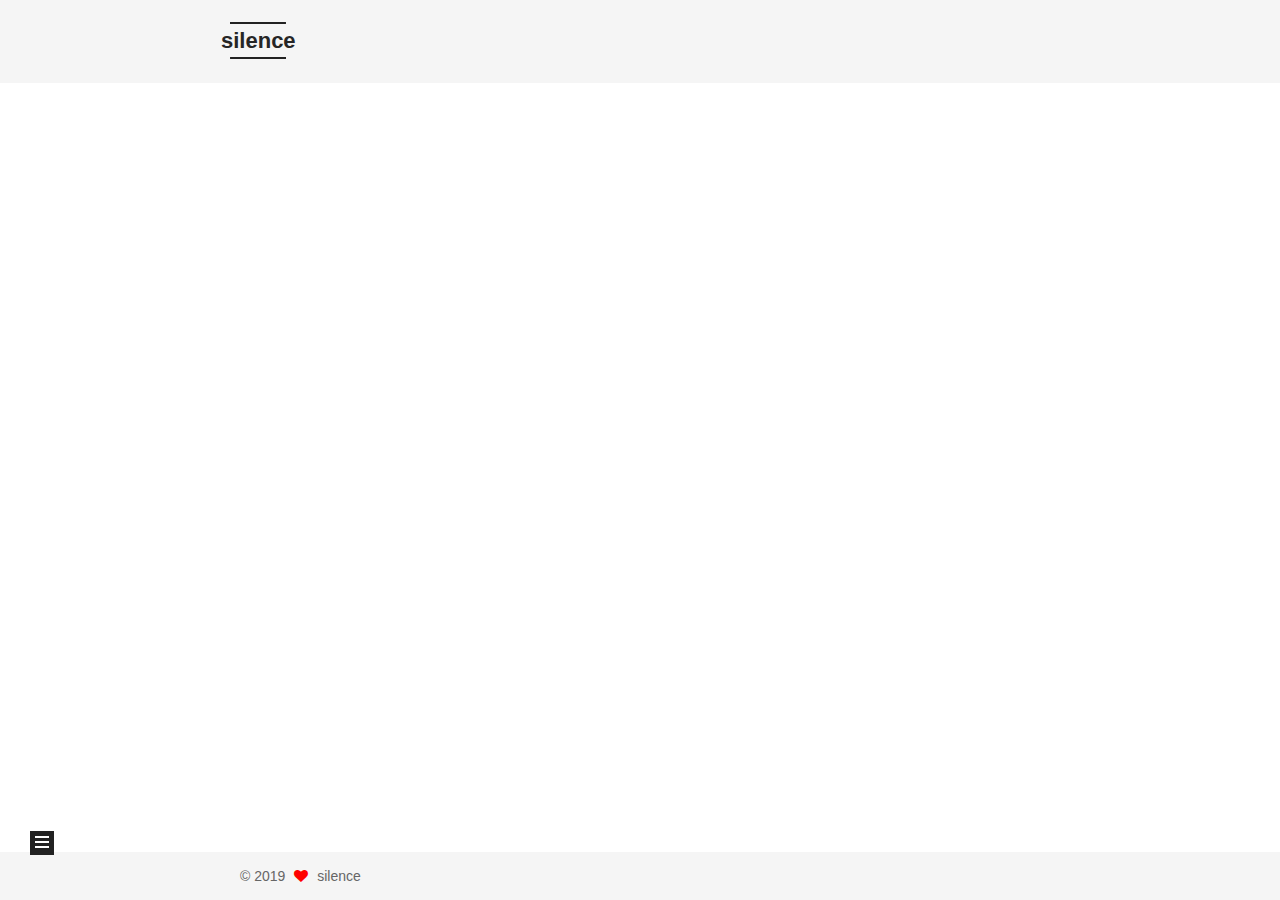
==== commit a2417707: "Site updated: 2019-08-13 20:37:49" ====
--- a/archives/index.html
+++ b/archives/index.html
@@ -20,6 +20,8 @@
 
 
 <link rel="stylesheet" href="/lib/font-awesome/css/font-awesome.min.css?v=4.7.0">
+  <link rel="stylesheet" href="/lib/pace/pace-theme-big-counter.min.css?v=1.0.2">
+  <script src="/lib/pace/pace.min.js?v=1.0.2"></script>
 
 
 <script id="hexo-configurations">
@@ -55,16 +57,16 @@
   };
 </script>
 
-  <meta name="description" content="JavaС��">
+  <meta name="description" content="Java小白">
 <meta property="og:type" content="website">
 <meta property="og:title" content="silence">
 <meta property="og:url" content="http://yoursite.com/archives/index.html">
 <meta property="og:site_name" content="silence">
-<meta property="og:description" content="JavaС��">
+<meta property="og:description" content="Java小白">
 <meta property="og:locale" content="zh-CN">
 <meta name="twitter:card" content="summary">
 <meta name="twitter:title" content="silence">
-<meta name="twitter:description" content="JavaС��">
+<meta name="twitter:description" content="Java小白">
   <link rel="canonical" href="http://yoursite.com/archives/">
 
 
@@ -323,7 +325,7 @@
       src="/images/avatar.jpg"
       alt="silence">
   <p class="site-author-name" itemprop="name">silence</p>
-  <div class="site-description motion-element" itemprop="description">JavaС��</div>
+  <div class="site-description motion-element" itemprop="description">Java小白</div>
 </div>
   <nav class="site-state motion-element">
       <div class="site-state-item site-state-posts">
--- a/css/main.css
+++ b/css/main.css
@@ -1703,7 +1703,7 @@
 }
 .links-of-author a::before,
 .links-of-author span.exturl::before {
-  background: #edffff;
+  background: #ffc6cd;
   border-radius: 50%;
   content: ' ';
   display: inline-block;
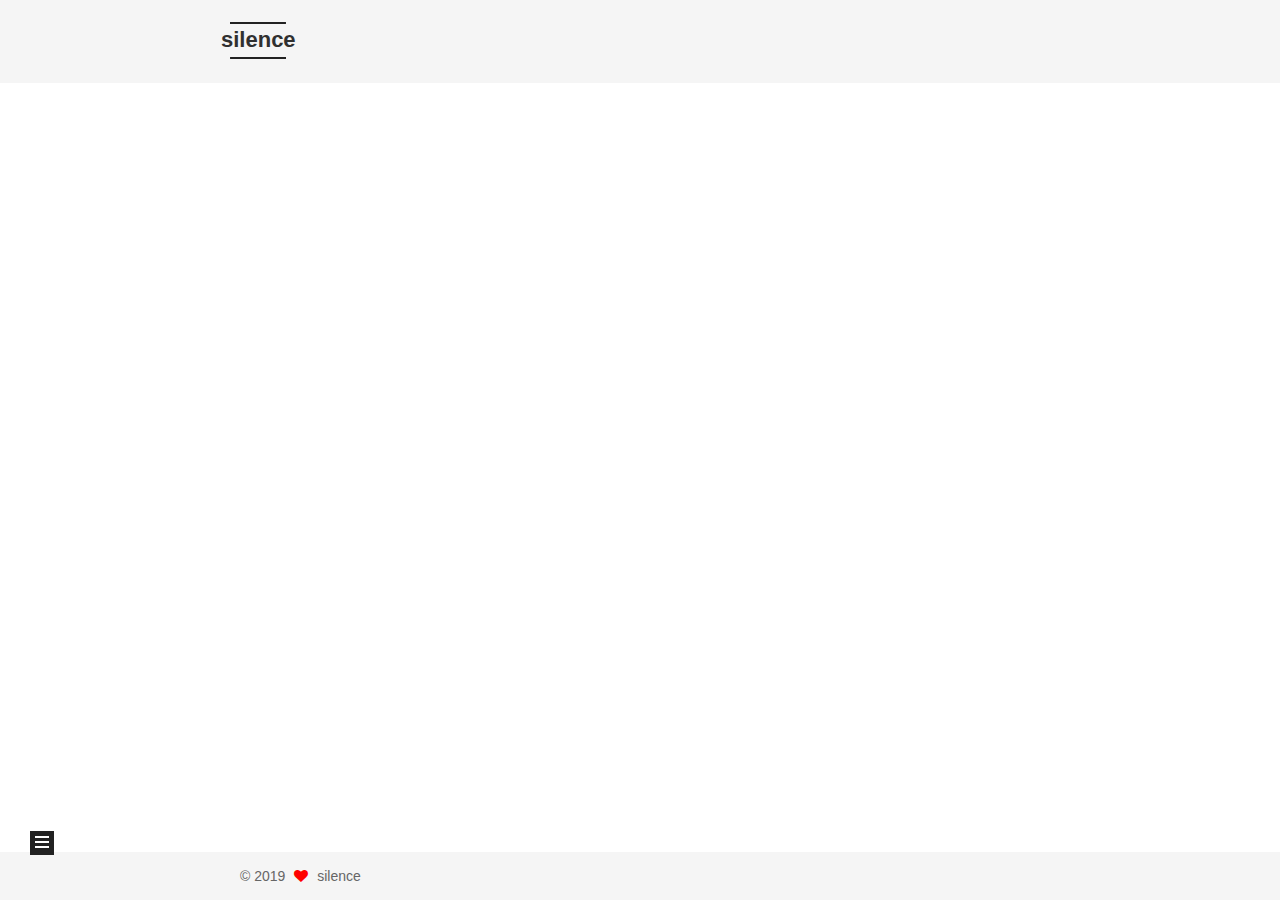
==== commit d9adb30f: "Site updated: 2019-08-25 09:57:34" ====
--- a/archives/index.html
+++ b/archives/index.html
@@ -235,6 +235,39 @@
 
       <h2 class="post-title">
         
+          <a class="post-title-link" href="/2019/08/24/Vue单页面框架实现多页面效果/" itemprop="url">
+            
+              <span itemprop="name">Vue单页面框架实现多页面效果</span>
+            
+          </a>
+        
+      </h2>
+
+      <div class="post-meta">
+        <time class="post-time" itemprop="dateCreated"
+              datetime="2019-08-24T09:39:04+08:00"
+              content="2019-08-24">
+          08-24
+        </time>
+      </div>
+
+    </header>
+  </article>
+
+
+
+  
+  
+  
+
+  
+  
+
+  <article class="post post-type-normal" itemscope itemtype="http://schema.org/Article">
+    <header class="post-header">
+
+      <h2 class="post-title">
+        
           <a class="post-title-link" href="/2019/08/08/我的第一篇博客/" itemprop="url">
             
               <span itemprop="name">我的第一篇博客</span>
@@ -246,39 +279,6 @@
       <div class="post-meta">
         <time class="post-time" itemprop="dateCreated"
               datetime="2019-08-08T10:09:40+08:00"
-              content="2019-08-08">
-          08-08
-        </time>
-      </div>
-
-    </header>
-  </article>
-
-
-
-  
-  
-  
-
-  
-  
-
-  <article class="post post-type-normal" itemscope itemtype="http://schema.org/Article">
-    <header class="post-header">
-
-      <h2 class="post-title">
-        
-          <a class="post-title-link" href="/2019/08/08/hello-world/" itemprop="url">
-            
-              <span itemprop="name">Hello World</span>
-            
-          </a>
-        
-      </h2>
-
-      <div class="post-meta">
-        <time class="post-time" itemprop="dateCreated"
-              datetime="2019-08-08T09:44:31+08:00"
               content="2019-08-08">
           08-08
         </time>
@@ -337,6 +337,19 @@
         </a>
       </div>
     
+      
+      
+      <div class="site-state-item site-state-tags">
+        
+        
+        
+          
+        
+        <span class="site-state-item-count">1</span>
+        <span class="site-state-item-name">标签</span>
+        
+      </div>
+    
   </nav>
 
 
--- a/css/main.css
+++ b/css/main.css
@@ -1703,7 +1703,7 @@
 }
 .links-of-author a::before,
 .links-of-author span.exturl::before {
-  background: #ffc6cd;
+  background: #88016e;
   border-radius: 50%;
   content: ' ';
   display: inline-block;
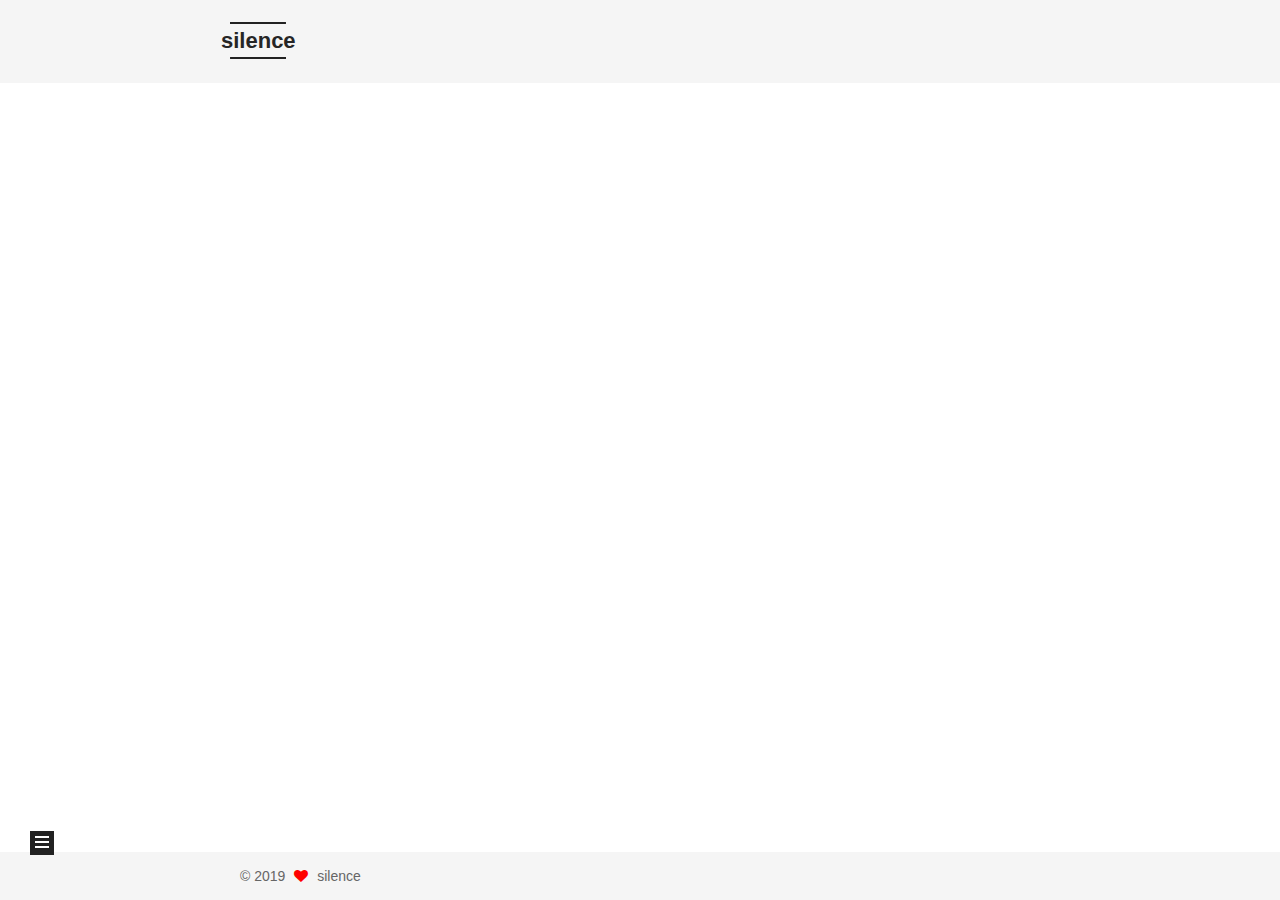
==== commit 0d68ff9e: "Site updated: 2019-09-01 13:20:02" ====
--- a/archives/index.html
+++ b/archives/index.html
@@ -212,7 +212,7 @@
         
           
         
-        嗯..! 目前共计 2 篇日志。 继续努力。
+        嗯..! 目前共计 3 篇日志。 继续努力。
       </span>
       
 
@@ -227,6 +227,39 @@
     <div class="collection-title">
       <h1 class="archive-year" id="archive-year-2019">2019</h1>
     </div>
+  
+  
+
+  <article class="post post-type-normal" itemscope itemtype="http://schema.org/Article">
+    <header class="post-header">
+
+      <h2 class="post-title">
+        
+          <a class="post-title-link" href="/2019/09/01/Vue项目刷新当前页面的方法/" itemprop="url">
+            
+              <span itemprop="name">Vue项目刷新当前页面的方法</span>
+            
+          </a>
+        
+      </h2>
+
+      <div class="post-meta">
+        <time class="post-time" itemprop="dateCreated"
+              datetime="2019-09-01T10:33:42+08:00"
+              content="2019-09-01">
+          09-01
+        </time>
+      </div>
+
+    </header>
+  </article>
+
+
+
+  
+  
+  
+
   
   
 
@@ -332,7 +365,7 @@
         
           <a href="/archives/">
         
-          <span class="site-state-item-count">2</span>
+          <span class="site-state-item-count">3</span>
           <span class="site-state-item-name">日志</span>
         </a>
       </div>
--- a/css/main.css
+++ b/css/main.css
@@ -1703,7 +1703,7 @@
 }
 .links-of-author a::before,
 .links-of-author span.exturl::before {
-  background: #88016e;
+  background: #999d30;
   border-radius: 50%;
   content: ' ';
   display: inline-block;
